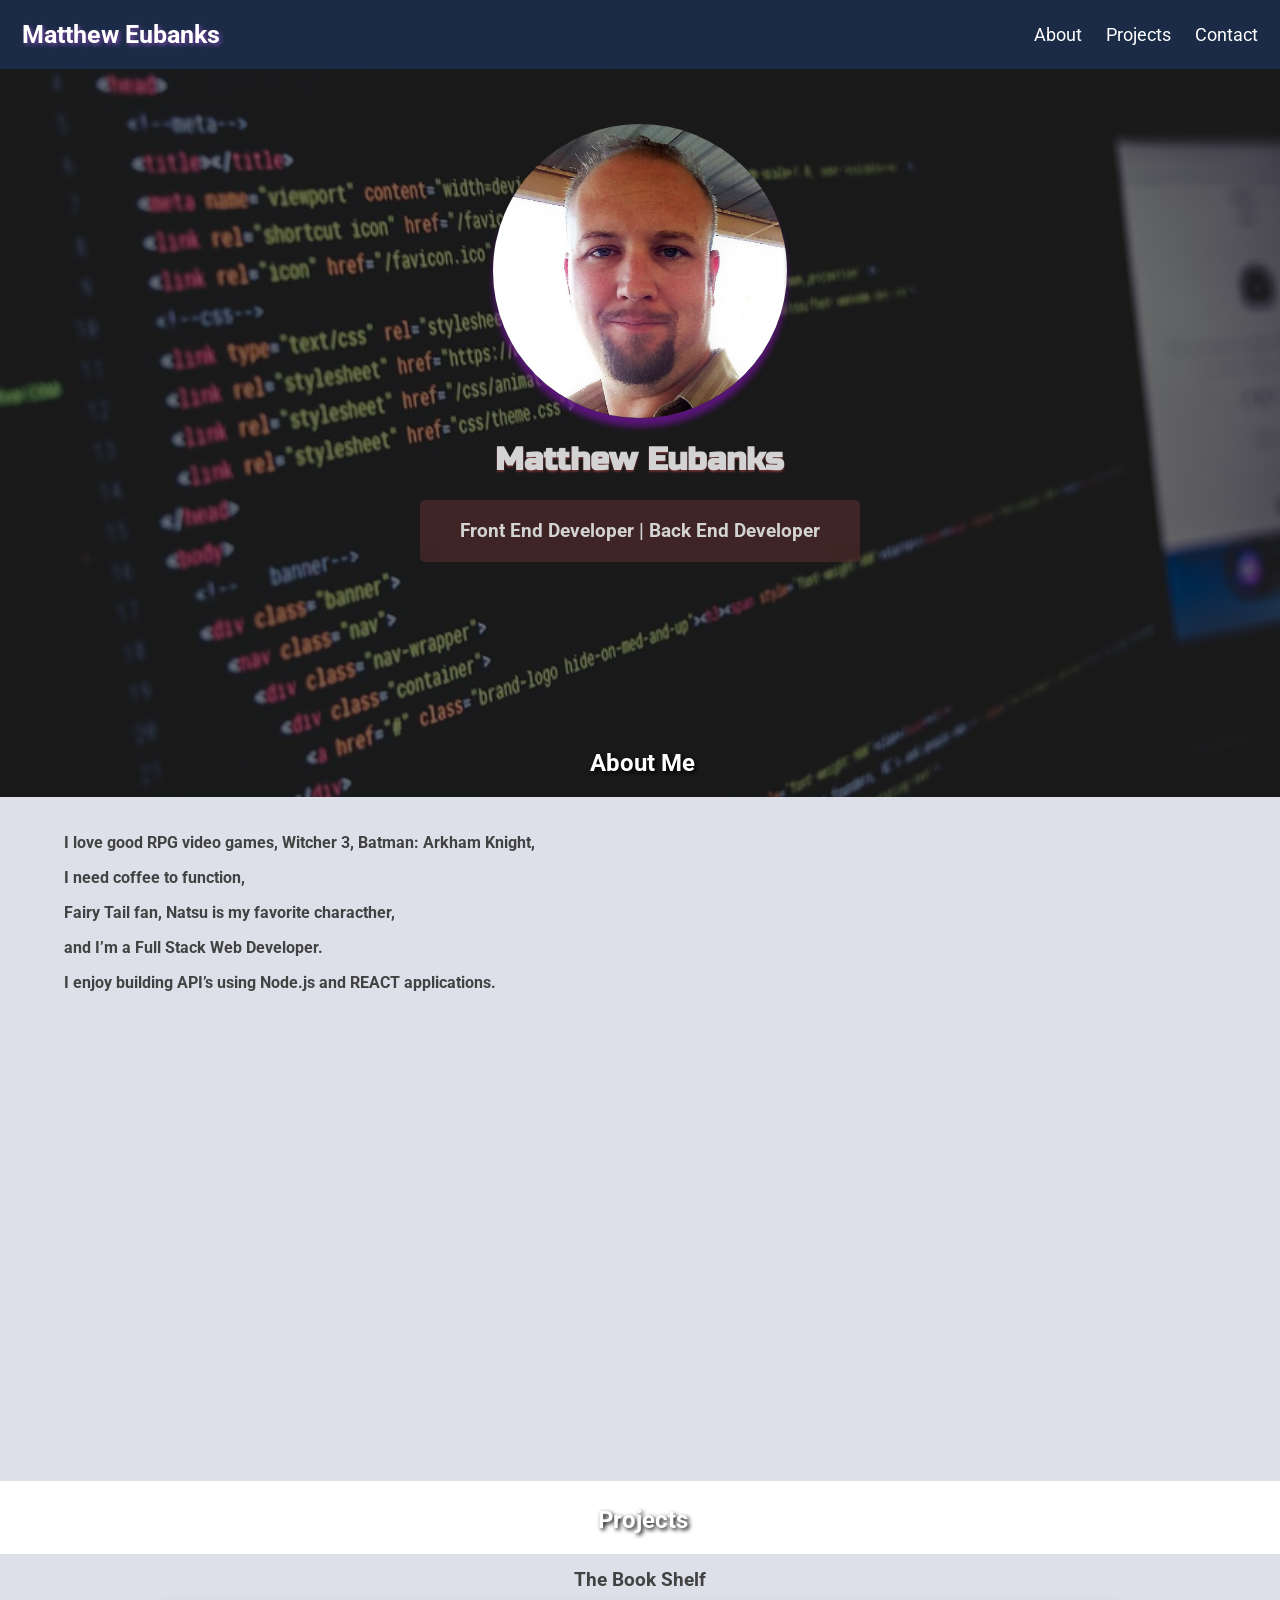
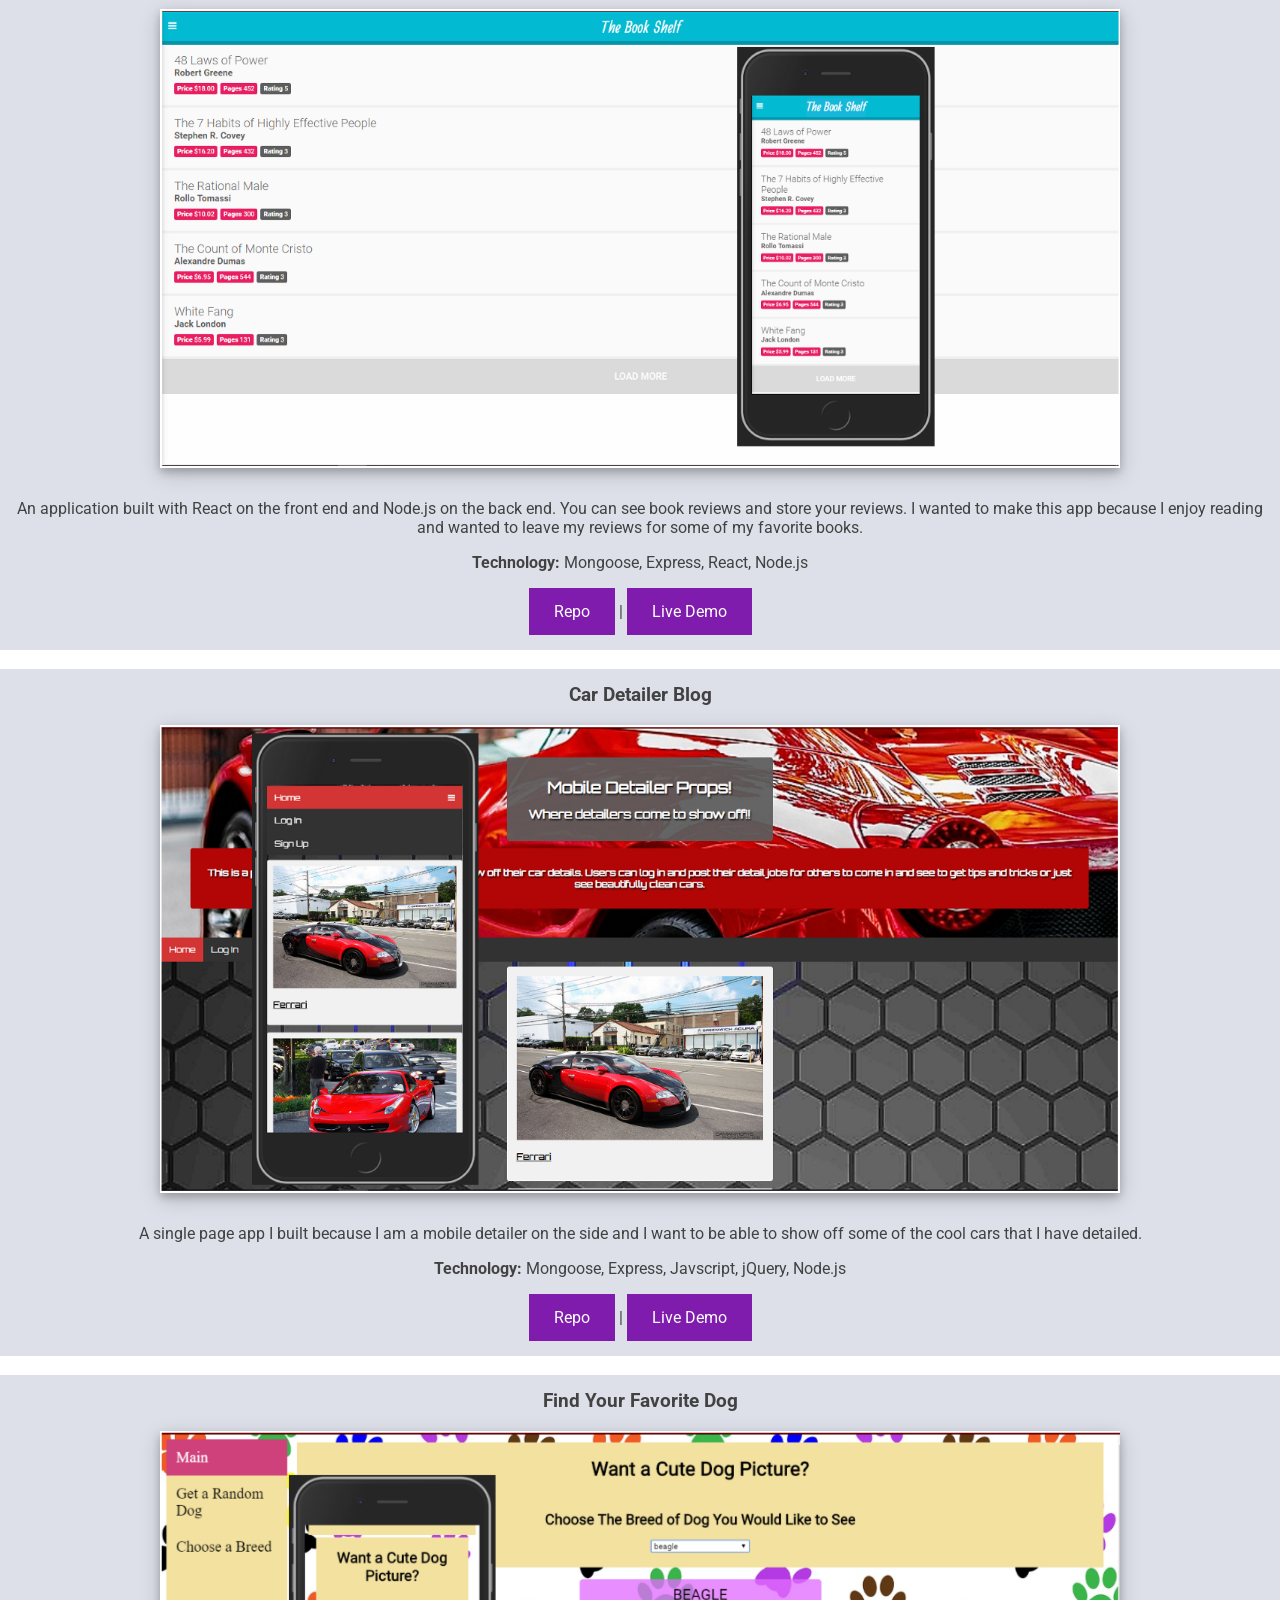
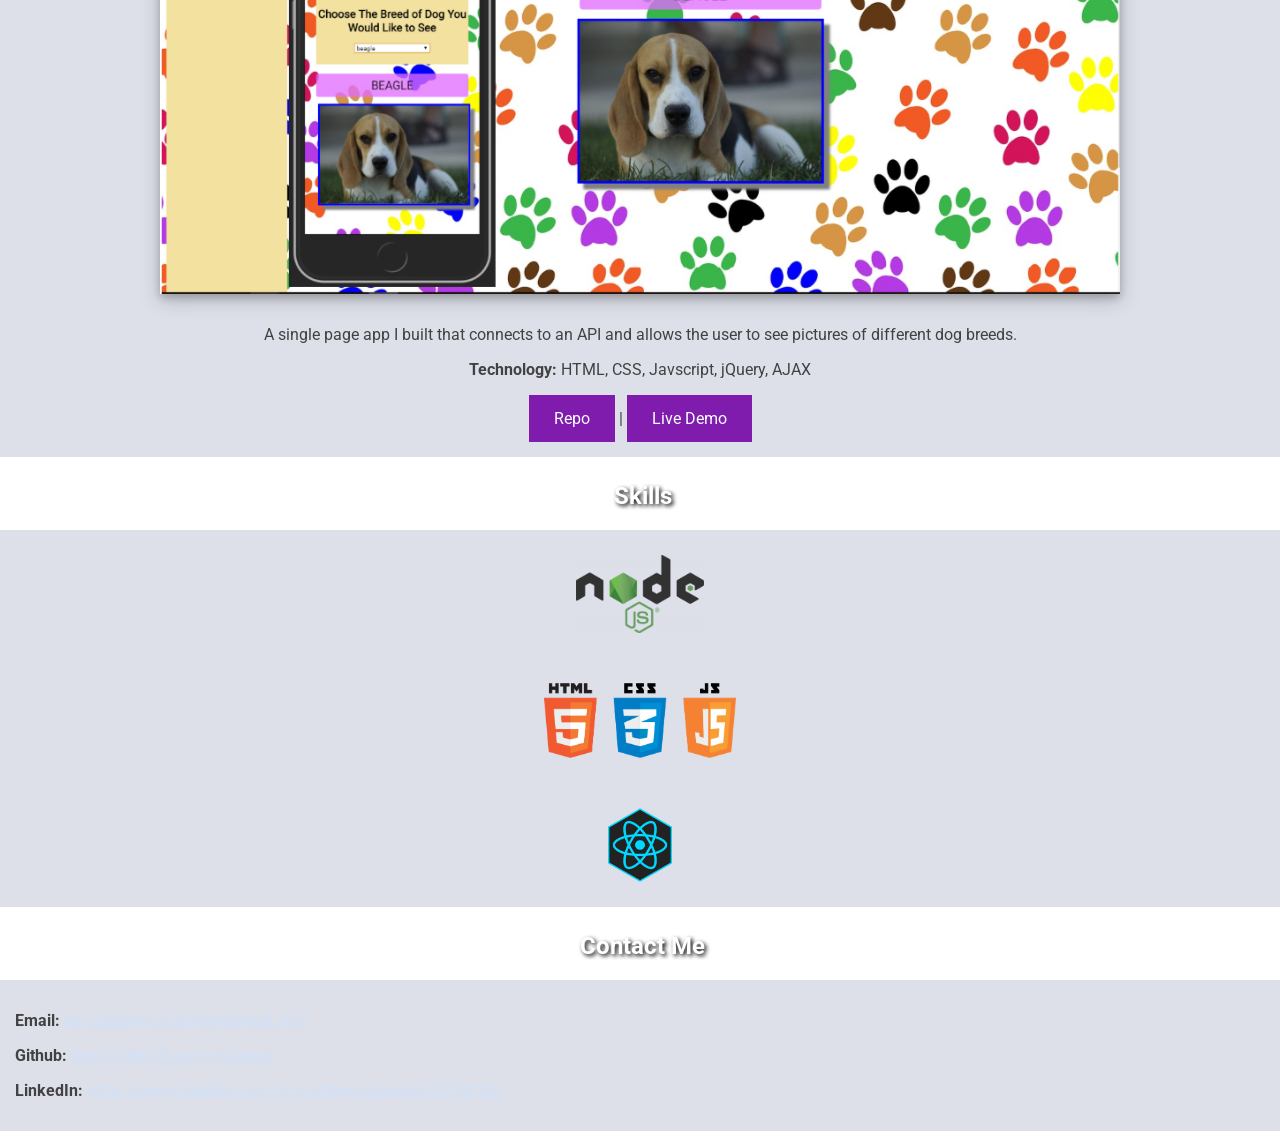
==== index.html @ b96f87c1 "changed one pic" ====
<!DOCTYPE html>
<html lang="en">
  <head>
    <meta charset="UTF-8" />
    <meta name="viewport" content="width=device-width, initial-scale=1.0" />
    <meta http-equiv="X-UA-Compatible" content="ie=edge" />
    <title>Matthew Eubanks PortFolio</title>
    <link href="index.css" rel="stylesheet" type="text/css" />
    <link href="https://fonts.googleapis.com/css?family=Roboto" rel="stylesheet" />
    <link href="https://fonts.googleapis.com/css?family=Russo+One" rel="stylesheet" />
    <link rel="icon" type="image/png" href="./favicon.ico" />
    <script src="https://ajax.googleapis.com/ajax/libs/jquery/3.3.1/jquery.min.js"></script>
  </head>

  <body>
    <nav>
      <div class="header" id="myHeader">
        <a href="#default" class="logo">Matthew Eubanks</a>
        <div class="header-right">
          <a href="#about" class="about">About</a>
          <a href="#projects" class="projects">Projects</a>
          <a href="#contact" class="contact">Contact</a>
        </div>
      </div>
    </nav>
    <main>
      <div class="main" id="default">
        <div class="avatar-image">
          <img class="avatar" src="./images/betterProfile.jpg" alt="Avatar" />
          <h1>Matthew Eubanks</h1>
          <h3>Front End Developer | Back End Developer</h3>
        </div>

        <div class="about" id="about">
          <h2><a name="about">About Me</a></h2>
          <div class="container">
            <div class="about-me">
              <p><strong>I love good RPG video games, Witcher 3, Batman: Arkham Knight,</strong></p>
              <p><strong>I need coffee to function,</strong></p>
              <p><strong>Fairy Tail fan, Natsu is my favorite characther,</strong></p>
              <p><strong>and I’m a Full Stack Web Developer.</strong></p>
              <p><strong> I enjoy building API’s using Node.js and REACT applications. </strong></p>
            </div>
          </div>
        </div>
        <div class="projects" id="projects">
          <h2><a name="projects">Projects</a></h2>
          <div class="container">
            <h3>The Book Shelf</h3>
            <div class="projects-image">
              <img class="image-port" src="./images/projects/Book-Shelf.PNG" />
            </div>
            <div class="projects-text">
              <p>
                An application built with React on the front end and Node.js on the back end. You
                can see book reviews and store your reviews. I wanted to make this app because I
                enjoy reading and wanted to leave my reviews for some of my favorite books.
              </p>
              <p><strong>Technology: </strong>Mongoose, Express, React, Node.js</p>

              <a href="https://github.com/matteprg/react-book-shelf"> Repo </a> |
              <a href="https://matts-book-shelf.herokuapp.com/"> Live Demo </a>
            </div>
          </div>
          <div class="container">
            <h3>Car Detailer Blog</h3>
            <div class="projects-image">
              <img class="image-port" src="./images/projects/mobileDetailerBlog.PNG" />
            </div>
            <div class="projects-text">
              <p>
                A single page app I built because I am a mobile detailer on the side and I want to
                be able to show off some of the cool cars that I have detailed.
              </p>
              <p><strong>Technology: </strong>Mongoose, Express, Javscript, jQuery, Node.js</p>

              <a href="https://github.com/matteprg/Mobile-Detailing-Blog"> Repo </a> |
              <a href="https://mobile-detailer-props-blog.herokuapp.com/"> Live Demo </a>
            </div>
          </div>
          <div class="container">
            <h3>Find Your Favorite Dog</h3>
            <div class="projects-image">
              <img class="image-port" src="./images/projects/Dog-API.PNG" />
            </div>
            <div class="projects-text">
              <p>
                A single page app I built that connects to an API and allows the user to see
                pictures of different dog breeds.
              </p>
              <p><strong>Technology: </strong>HTML, CSS, Javscript, jQuery, AJAX</p>

              <a href="https://github.com/MatthewEubanks/Thinkful-Capstone1"> Repo </a> |
              <a href="https://FindYourFavoriteDog--matteubanks.repl.co"> Live Demo </a>
            </div>
          </div>
        </div>
        <div class="skills" id="skills">
          <h2>Skills</h2>
          <div class="container">
            <img class="icons-node" src="./images/icons/svg-js-6.jpg" />
            <img class="icons" src="./images/icons/tab-vector-html5-6.jpg" />
            <img class="icons-react" src="./images/icons/react-icon-29.jpg.png" />
          </div>
        </div>

        <div class="contact" id="skills">
          <h2><a name="contact">Contact Me</a></h2>
          <div class="container">
            <div class="projects-text">
              <p>
                <strong>Email: </strong>
                <a href="spc.eubanks.matthew@gmail.com">spc.eubanks.matthew@gmail.com</a>
              </p>
              <p>
                <strong>Github: </strong>
                <a href="https://github.com/matteprg">https://github.com/matteprg</a>
              </p>
              <p>
                <strong>LinkedIn: </strong>
                <a href="https://www.linkedin.com/in/matthew-eubanks-5791472b/"
                  >https://www.linkedin.com/in/matthew-eubanks-5791472b/</a
                >
              </p>
            </div>
          </div>
        </div>
      </div>
    </main>
    <script src="index.js"></script>
  </body>
</html>
---- index.css ----
html {
  scroll-behavior: smooth;
}
body {
  width: 100%;
  height: 100%;
  margin: 0;
  background: linear-gradient(rgba(0, 0, 0, 0.5), rgba(0, 0, 0, 0.5)),
    url('./images/background/1209641.png');
  /* background-color: rgb(92, 25, 25); */
  font-family: 'Roboto', sans-serif;
  background-repeat: no-repeat;
  background-position: center center;
  background-attachment: fixed;
  -webkit-background-size: cover;
  -moz-background-size: cover;
  -o-background-size: cover;
  /* Full height */
  background-size: cover;
}
h1 {
  display: block;
  margin-left: auto;
  margin-right: auto;
  width: 23%;
  text-shadow: 0 2px 2px #6e2e2ee7;
  text-align: center;
  color: rgb(211, 211, 211);
  font-family: 'Russo One', sans-serif;
}

/* Style the header with a grey background and some padding */
.header {
  width: 100%;
  overflow: hidden;
  background-color: #1b2b46;
  padding: 10px 10px;
  top: 0;
}

/* Style the header links */
.header a {
  float: left;
  color: white;
  text-align: center;
  padding: 12px;
  text-decoration: none;
  font-size: 18px;
  line-height: 25px;
  border-radius: 4px;
}
.sticky {
  position: fixed;
  top: 0;
  width: 100%;
}

/* Add some top padding to the page content to prevent sudden quick movement (as the header gets a new position at the top of the page (position:fixed and top:0) */
.sticky + .content {
  padding-top: 102px;
}

.header a.logo {
  font-size: 25px;
  font-weight: bold;
  text-shadow: 2px 2px 4px #7347a3;
}

/* Change the background color on mouse-over */
.header a:hover {
  background-color: #ac6267;
  color: white;
}

/* Style the active/current link*/
.header a.active {
  background-color: 7347a3;
  color: white;
}

/* Float the link section to the right */
.header-right {
  float: right;
  margin-right: 20px;
}
/* BODY */
main {
  margin-top: 30px;
}

.avatar-image {
  margin-top: 30px;
  padding-top: 25px;
  height: 600px;
}

.avatar-image h3 {
  border-radius: 5px;
  background-color: #6e323271;
  padding: 20px;
  padding-bottom: 20px;
  max-width: 400px;
  margin: auto;
  margin-bottom: auto;
  padding-bottom: 20px;
  margin-bottom: 15px;
  text-align: center;
  color: rgb(211, 211, 211);
}
.avatar {
  border-radius: 50%;
  display: block;
  margin-left: auto;
  margin-right: auto;
  width: 23%;
  box-shadow: 0 9px 6px rgba(105, 20, 145, 0.795);
}
.image-port {
  display: block;
  margin-left: auto;
  margin-right: auto;
  width: 75%;
  box-shadow: 0 4px 8px 0 rgba(0, 0, 0, 0.2), 0 6px 20px 0 rgba(0, 0, 0, 0.19);
}
.icons {
  display: block;
  margin-left: auto;
  margin-right: auto;
  width: 15%;
  padding: 25px 0;
}
.icons-node {
  display: block;
  margin-left: auto;
  margin-right: auto;
  width: 10%;
  padding: 25px 0;
}
.icons-react {
  display: block;
  margin-left: auto;
  margin-right: auto;
  width: 5%;
  padding: 25px 0;
}
.container {
  background-color: #dde0e9;
  box-sizing: border-box;
  margin-bottom: 15px;
  max-width: 100%;
  margin: 0 auto;
  color: rgb(66, 66, 66);
}
.projects a:link,
a:visited {
  background-color: #7f1cad;
  color: white;
  padding: 14px 25px;
  text-align: center;
  text-decoration: none;
  display: inline-block;
}
.projects a:hover,
a:active {
  background-color: rgb(0, 110, 255);
}
.contact a:link {
  color: rgb(208, 226, 250);
}
.contact a:visited {
  color: green;
}
.contact a:hover {
  color: rgb(23, 128, 247);
}
.contact a:active {
  color: blue;
}
h2 {
  padding-left: 5px;
  padding-top: 5px;
  text-align: center;
  color: white;
  text-shadow: 2px 2px 4px #000000;
}
.about-me {
  padding-top: 20px;
  padding-left: 5%;
  padding-bottom: 5%;
  height: 600px;
}
.projects {
  text-align: center;
}
.container h3 {
  padding-top: 15px;
  text-align: center;
}
.projects-text {
  padding: 15px;
  margin-bottom: 15px;
}
.github-icon {
  padding-bottom: 10px;
}
@media screen and (max-width: 500px) {
  .header a {
    float: none;
    display: block;
    text-align: left;
  }
  .header-right {
    float: none;
  }
}
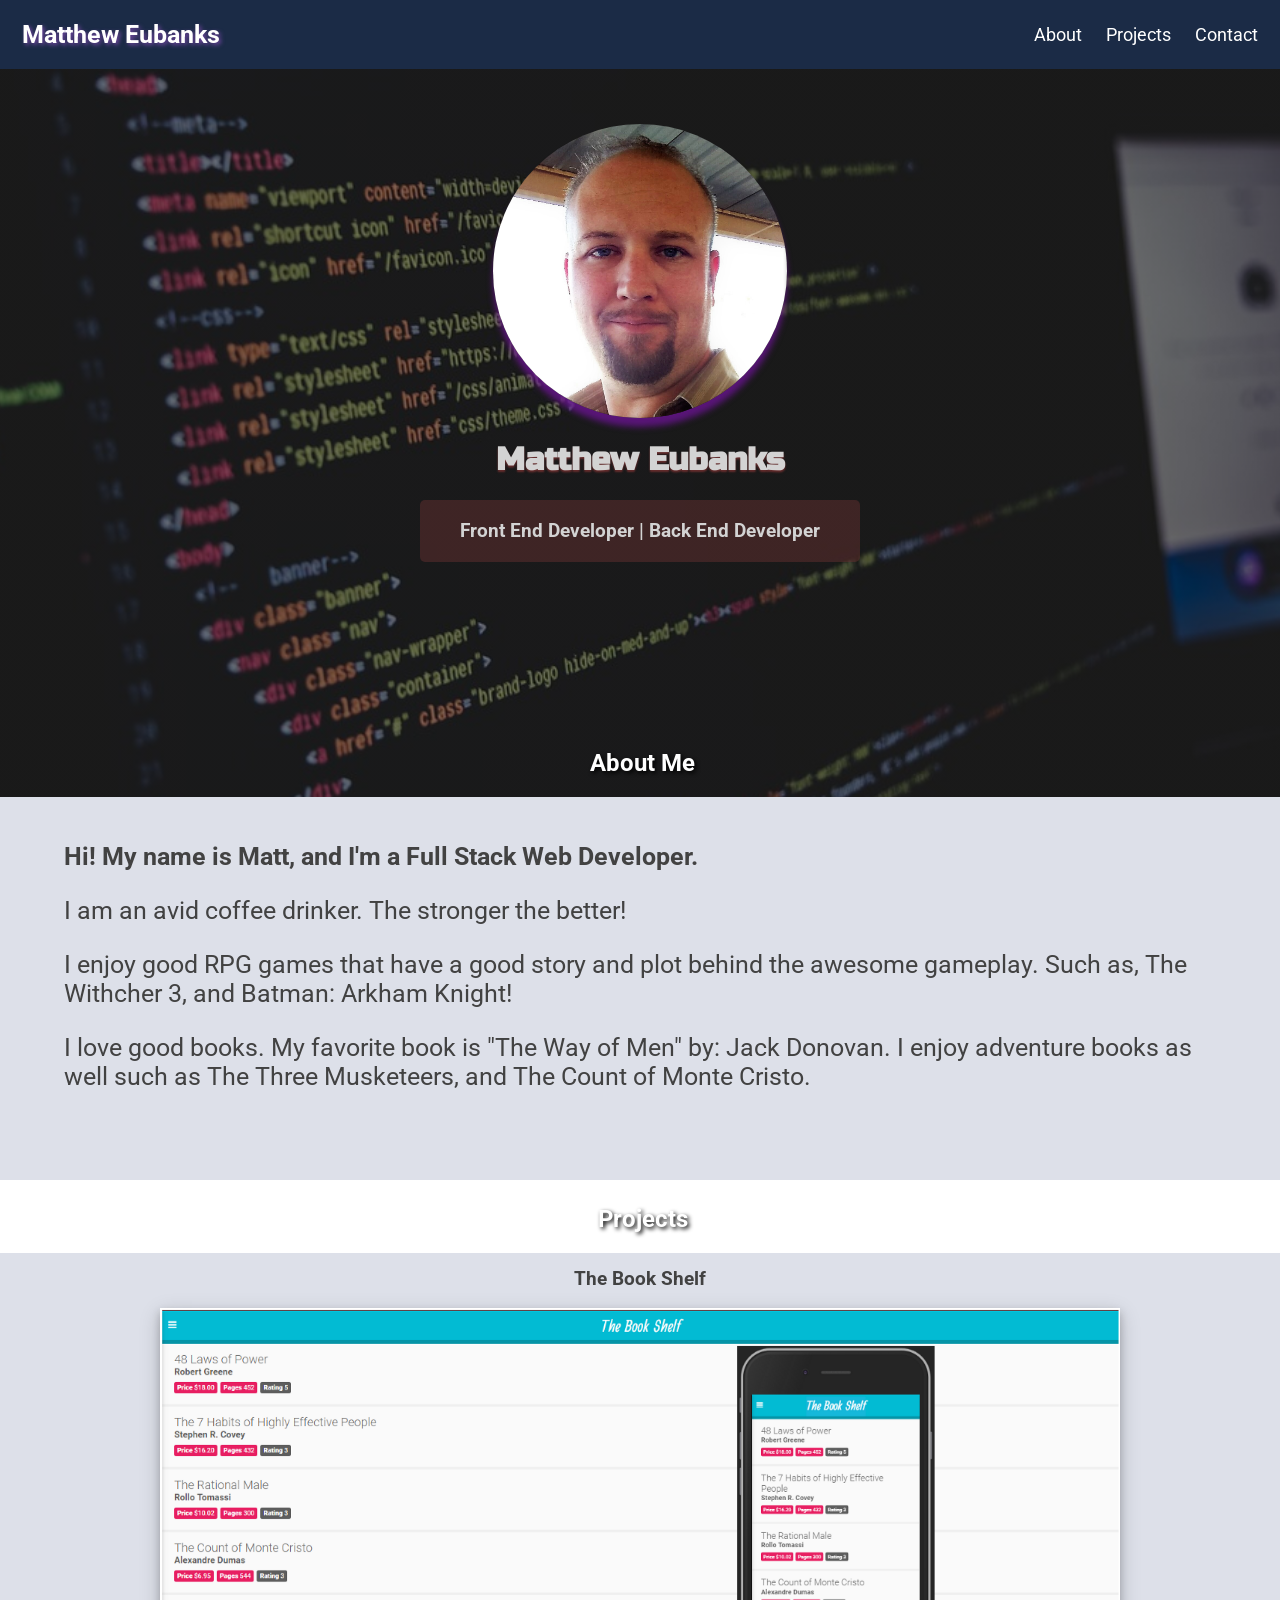
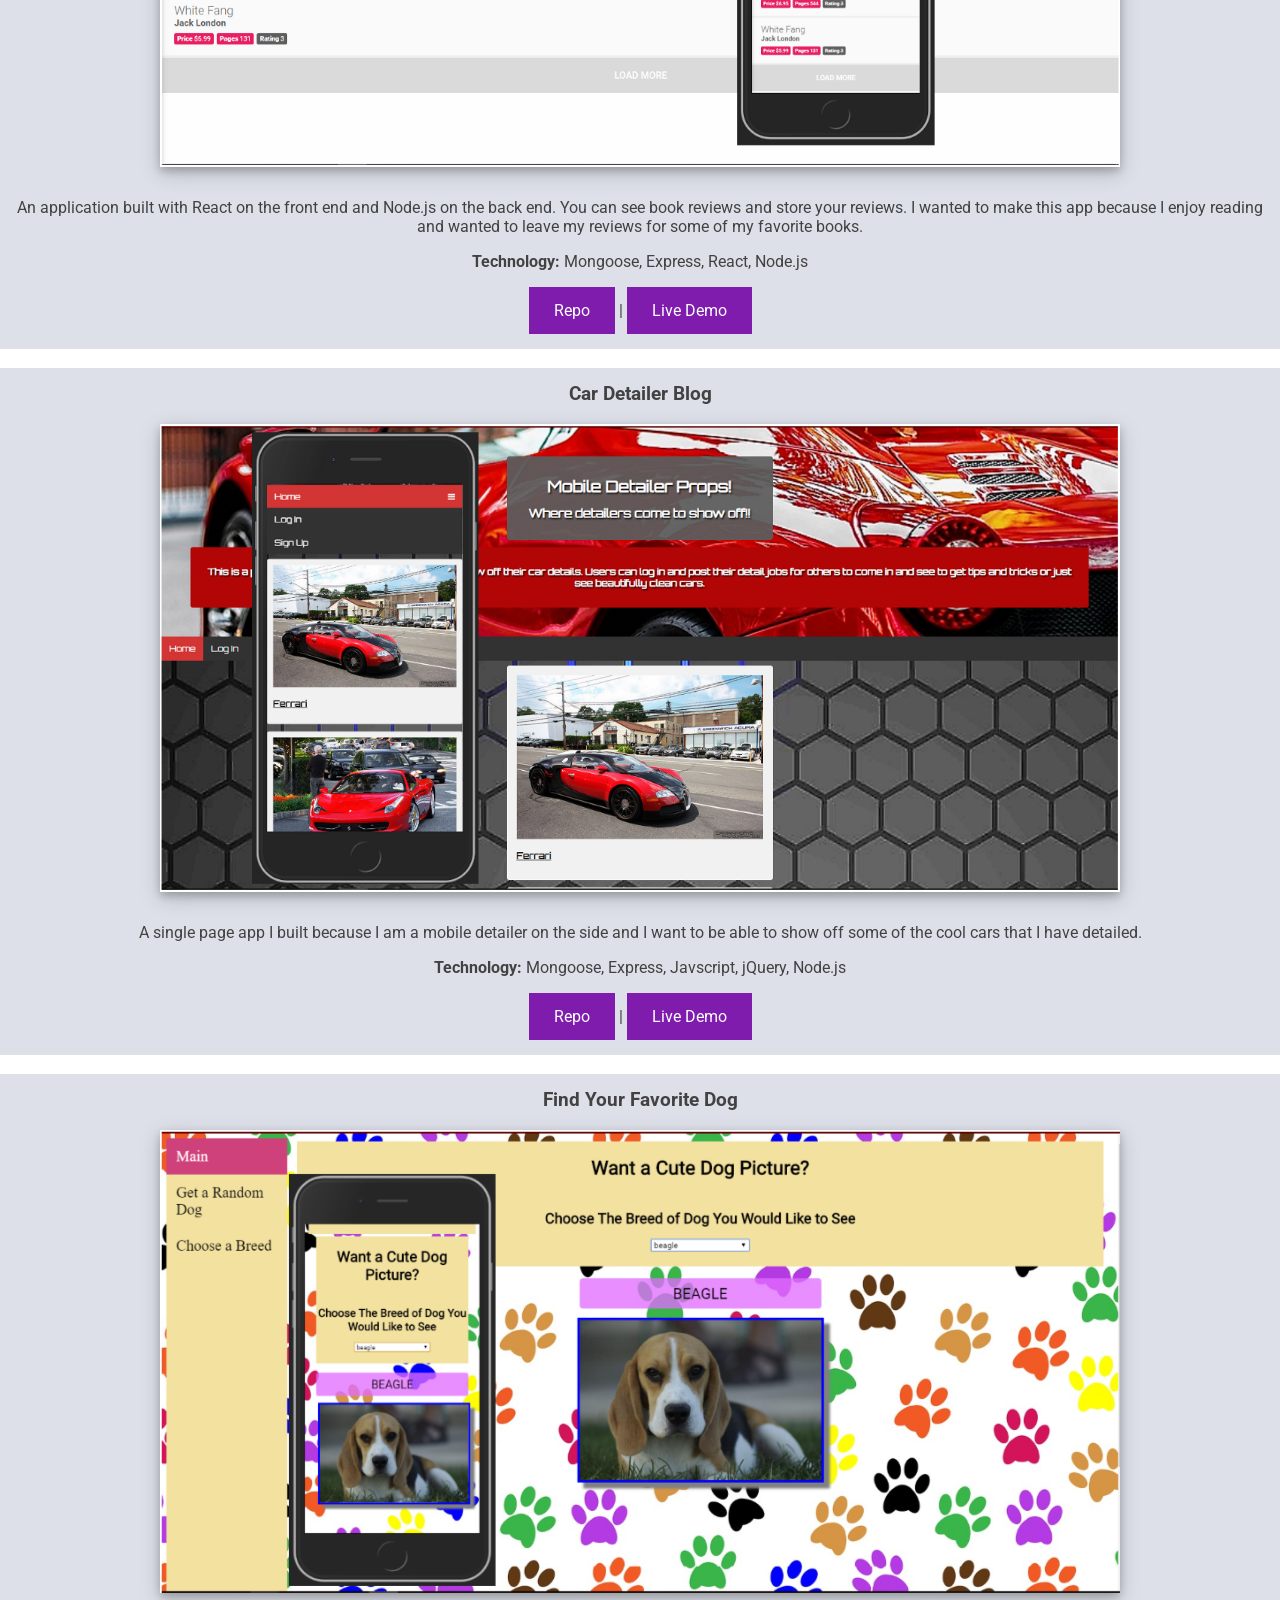
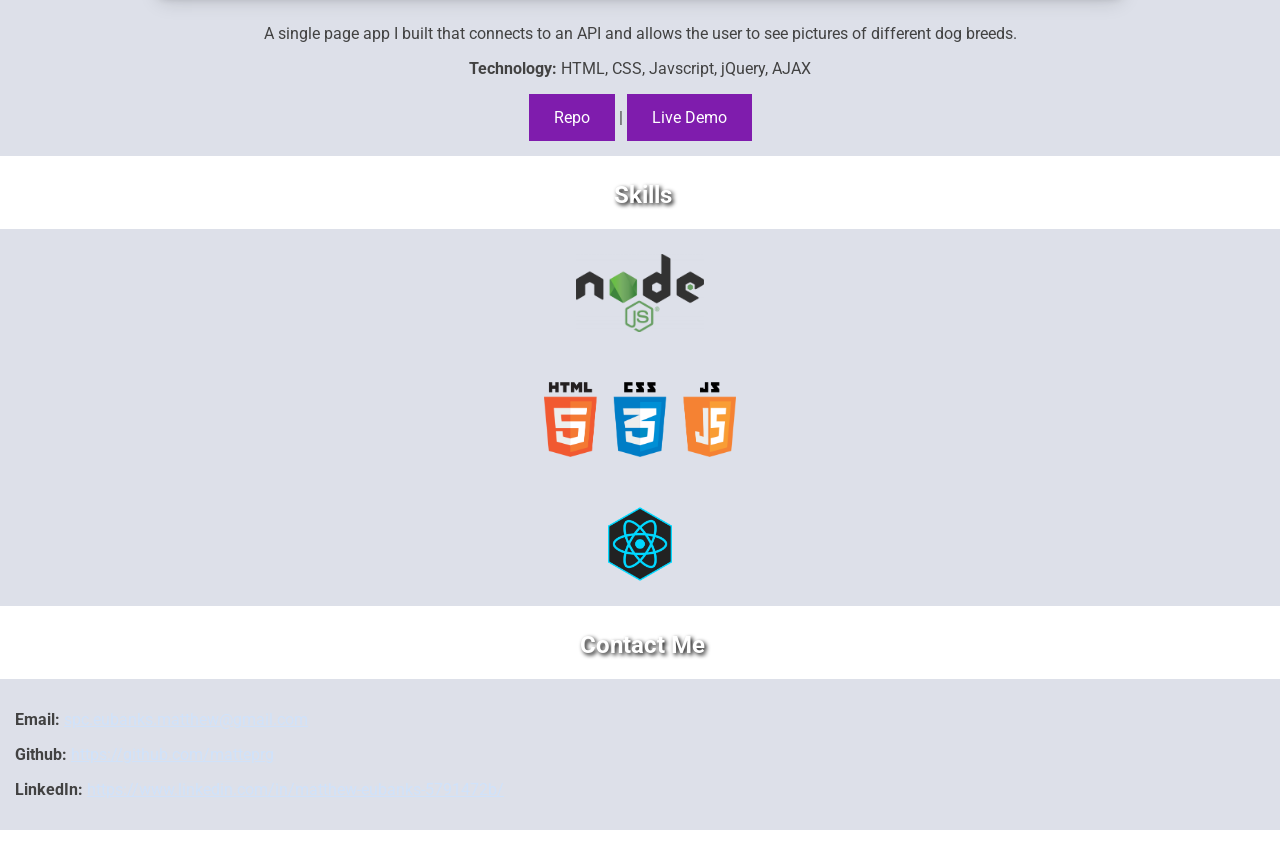
==== commit f767166a: "change font size in about" ====
--- a/index.html
+++ b/index.html
@@ -10,6 +10,10 @@
     <link href="https://fonts.googleapis.com/css?family=Russo+One" rel="stylesheet" />
     <link rel="icon" type="image/png" href="./favicon.ico" />
     <script src="https://ajax.googleapis.com/ajax/libs/jquery/3.3.1/jquery.min.js"></script>
+    <link
+      rel="stylesheet"
+      href="https://cdnjs.cloudflare.com/ajax/libs/font-awesome/4.7.0/css/font-awesome.min.css"
+    />
   </head>
 
   <body>
@@ -35,11 +39,16 @@
           <h2><a name="about">About Me</a></h2>
           <div class="container">
             <div class="about-me">
-              <p><strong>I love good RPG video games, Witcher 3, Batman: Arkham Knight,</strong></p>
-              <p><strong>I need coffee to function,</strong></p>
-              <p><strong>Fairy Tail fan, Natsu is my favorite characther,</strong></p>
-              <p><strong>and I’m a Full Stack Web Developer.</strong></p>
-              <p><strong> I enjoy building API’s using Node.js and REACT applications. </strong></p>
+              <p><strong>Hi! My name is Matt, and I'm a Full Stack Web Developer.</strong></p>
+              <p>I am an avid coffee drinker. The stronger the better!</p>
+              <p>
+                I enjoy good RPG games that have a good story and plot behind the awesome gameplay.
+                Such as, The Withcher 3, and Batman: Arkham Knight!
+              </p>
+              <p>
+                I love good books. My favorite book is "The Way of Men" by: Jack Donovan. I enjoy
+                adventure books as well such as The Three Musketeers, and The Count of Monte Cristo.
+              </p>
             </div>
           </div>
         </div>
--- a/index.css
+++ b/index.css
@@ -22,7 +22,6 @@
   display: block;
   margin-left: auto;
   margin-right: auto;
-  width: 23%;
   text-shadow: 0 2px 2px #6e2e2ee7;
   text-align: center;
   color: rgb(211, 211, 211);
@@ -48,6 +47,9 @@
   font-size: 18px;
   line-height: 25px;
   border-radius: 4px;
+}
+.header .hamburger {
+  display: none;
 }
 .sticky {
   position: fixed;
@@ -186,8 +188,9 @@
 .about-me {
   padding-top: 20px;
   padding-left: 5%;
+  padding-right: 5%;
   padding-bottom: 5%;
-  height: 600px;
+  font-size: 25px;
 }
 .projects {
   text-align: center;
@@ -204,6 +207,11 @@
   padding-bottom: 10px;
 }
 @media screen and (max-width: 500px) {
+  .header.responsive a {
+    float: none;
+    display: block;
+    text-align: left;
+  }
   .header a {
     float: none;
     display: block;
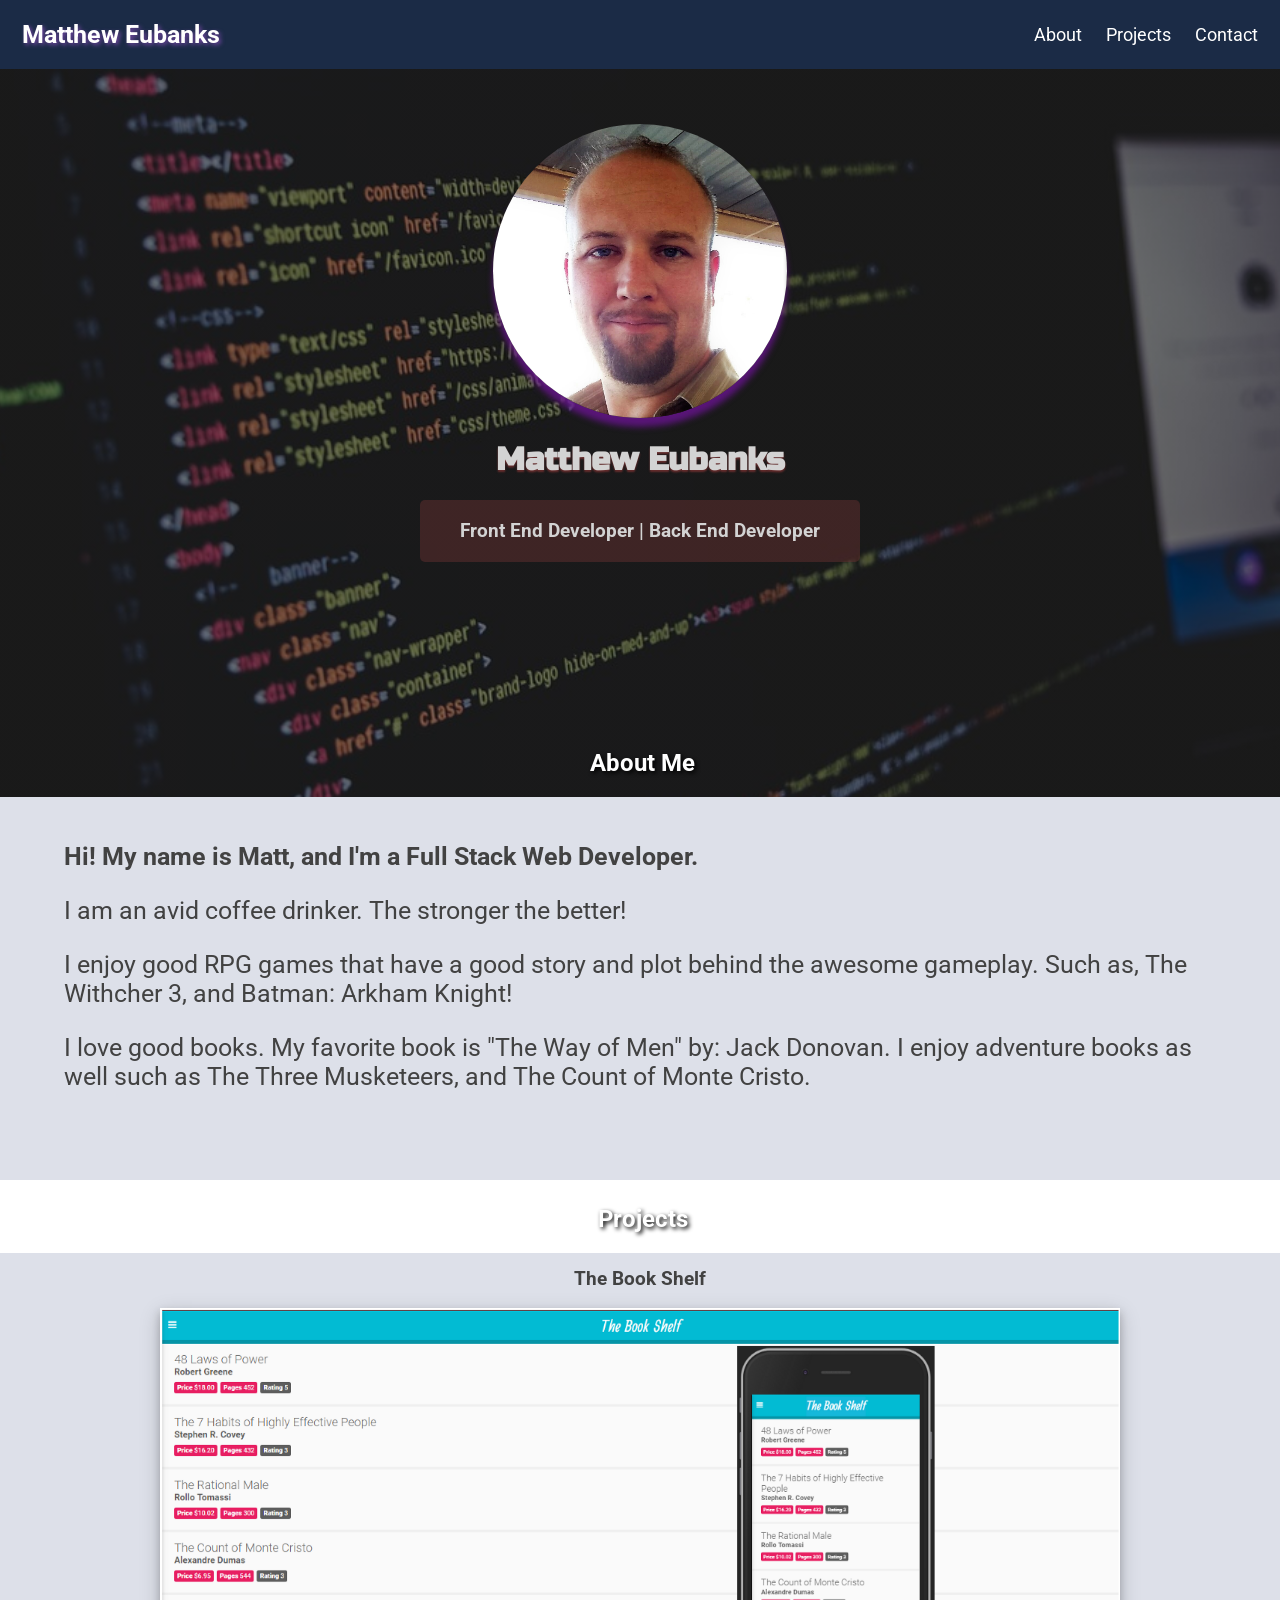
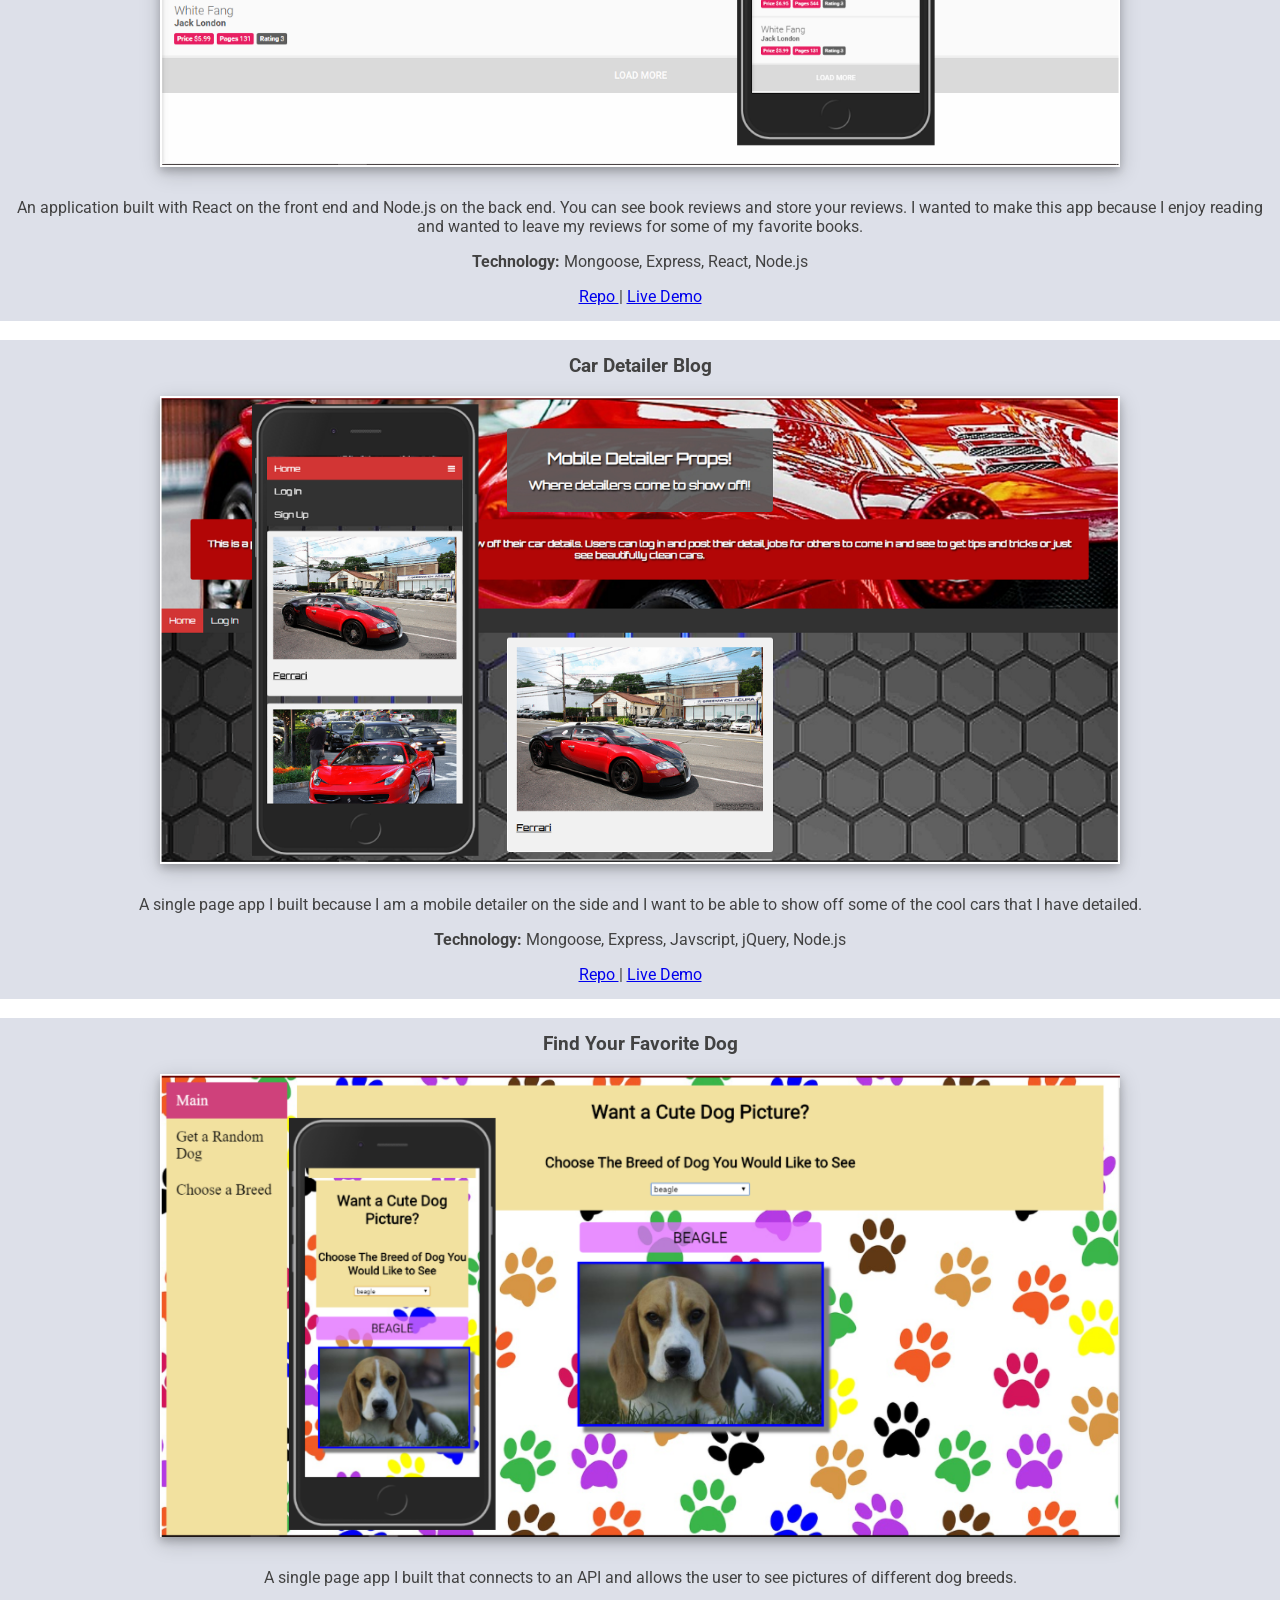
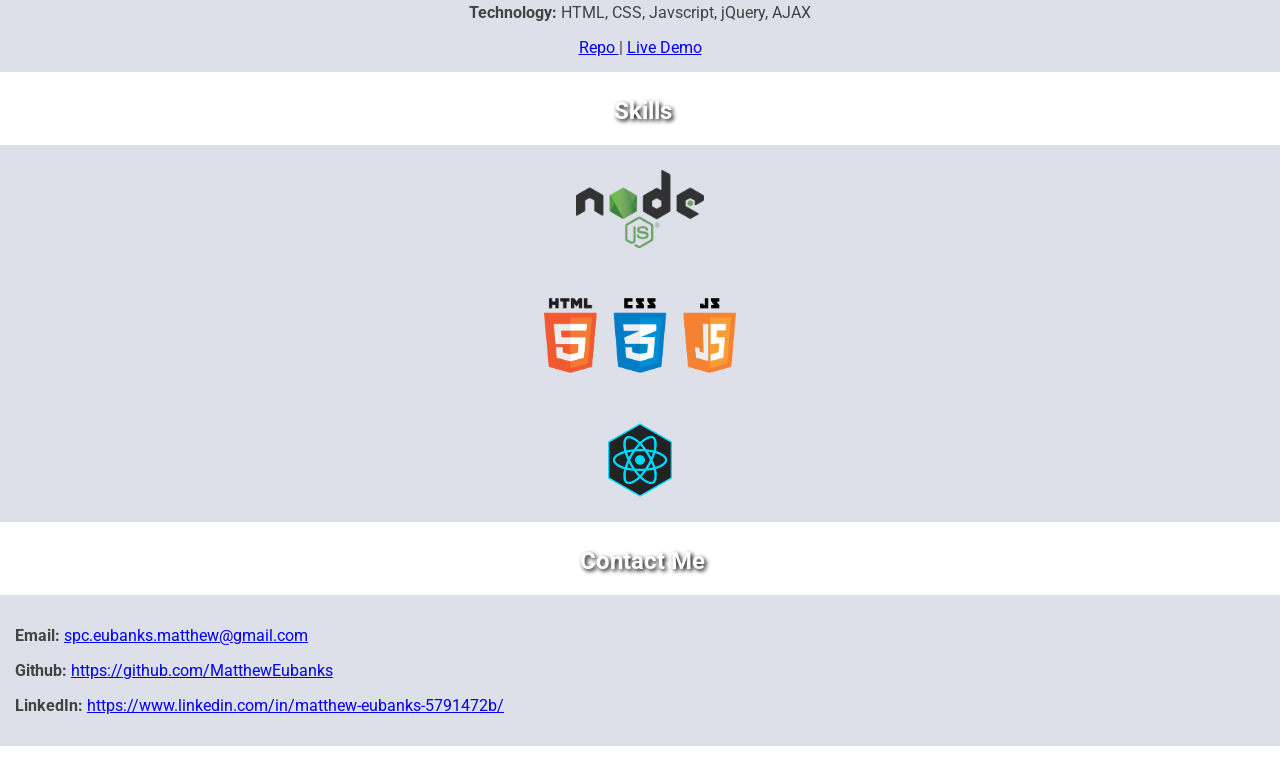
==== commit ccf5cfa1: "updated github account name" ====
--- a/index.html
+++ b/index.html
@@ -67,7 +67,7 @@
               </p>
               <p><strong>Technology: </strong>Mongoose, Express, React, Node.js</p>
 
-              <a href="https://github.com/matteprg/react-book-shelf"> Repo </a> |
+              <a href="https://github.com/MatthewEubanks/react-book-shelf"> Repo </a> |
               <a href="https://matts-book-shelf.herokuapp.com/"> Live Demo </a>
             </div>
           </div>
@@ -83,7 +83,7 @@
               </p>
               <p><strong>Technology: </strong>Mongoose, Express, Javscript, jQuery, Node.js</p>
 
-              <a href="https://github.com/matteprg/Mobile-Detailing-Blog"> Repo </a> |
+              <a href="https://github.com/MatthewEubanks/Mobile-Detailing-Blog"> Repo </a> |
               <a href="https://mobile-detailer-props-blog.herokuapp.com/"> Live Demo </a>
             </div>
           </div>
@@ -123,7 +123,7 @@
               </p>
               <p>
                 <strong>Github: </strong>
-                <a href="https://github.com/matteprg">https://github.com/matteprg</a>
+                <a href="https://github.com/MatthewEubanks">https://github.com/MatthewEubanks</a>
               </p>
               <p>
                 <strong>LinkedIn: </strong>
--- a/index.css
+++ b/index.css
@@ -153,31 +153,6 @@
   margin: 0 auto;
   color: rgb(66, 66, 66);
 }
-.projects a:link,
-a:visited {
-  background-color: #7f1cad;
-  color: white;
-  padding: 14px 25px;
-  text-align: center;
-  text-decoration: none;
-  display: inline-block;
-}
-.projects a:hover,
-a:active {
-  background-color: rgb(0, 110, 255);
-}
-.contact a:link {
-  color: rgb(208, 226, 250);
-}
-.contact a:visited {
-  color: green;
-}
-.contact a:hover {
-  color: rgb(23, 128, 247);
-}
-.contact a:active {
-  color: blue;
-}
 h2 {
   padding-left: 5px;
   padding-top: 5px;
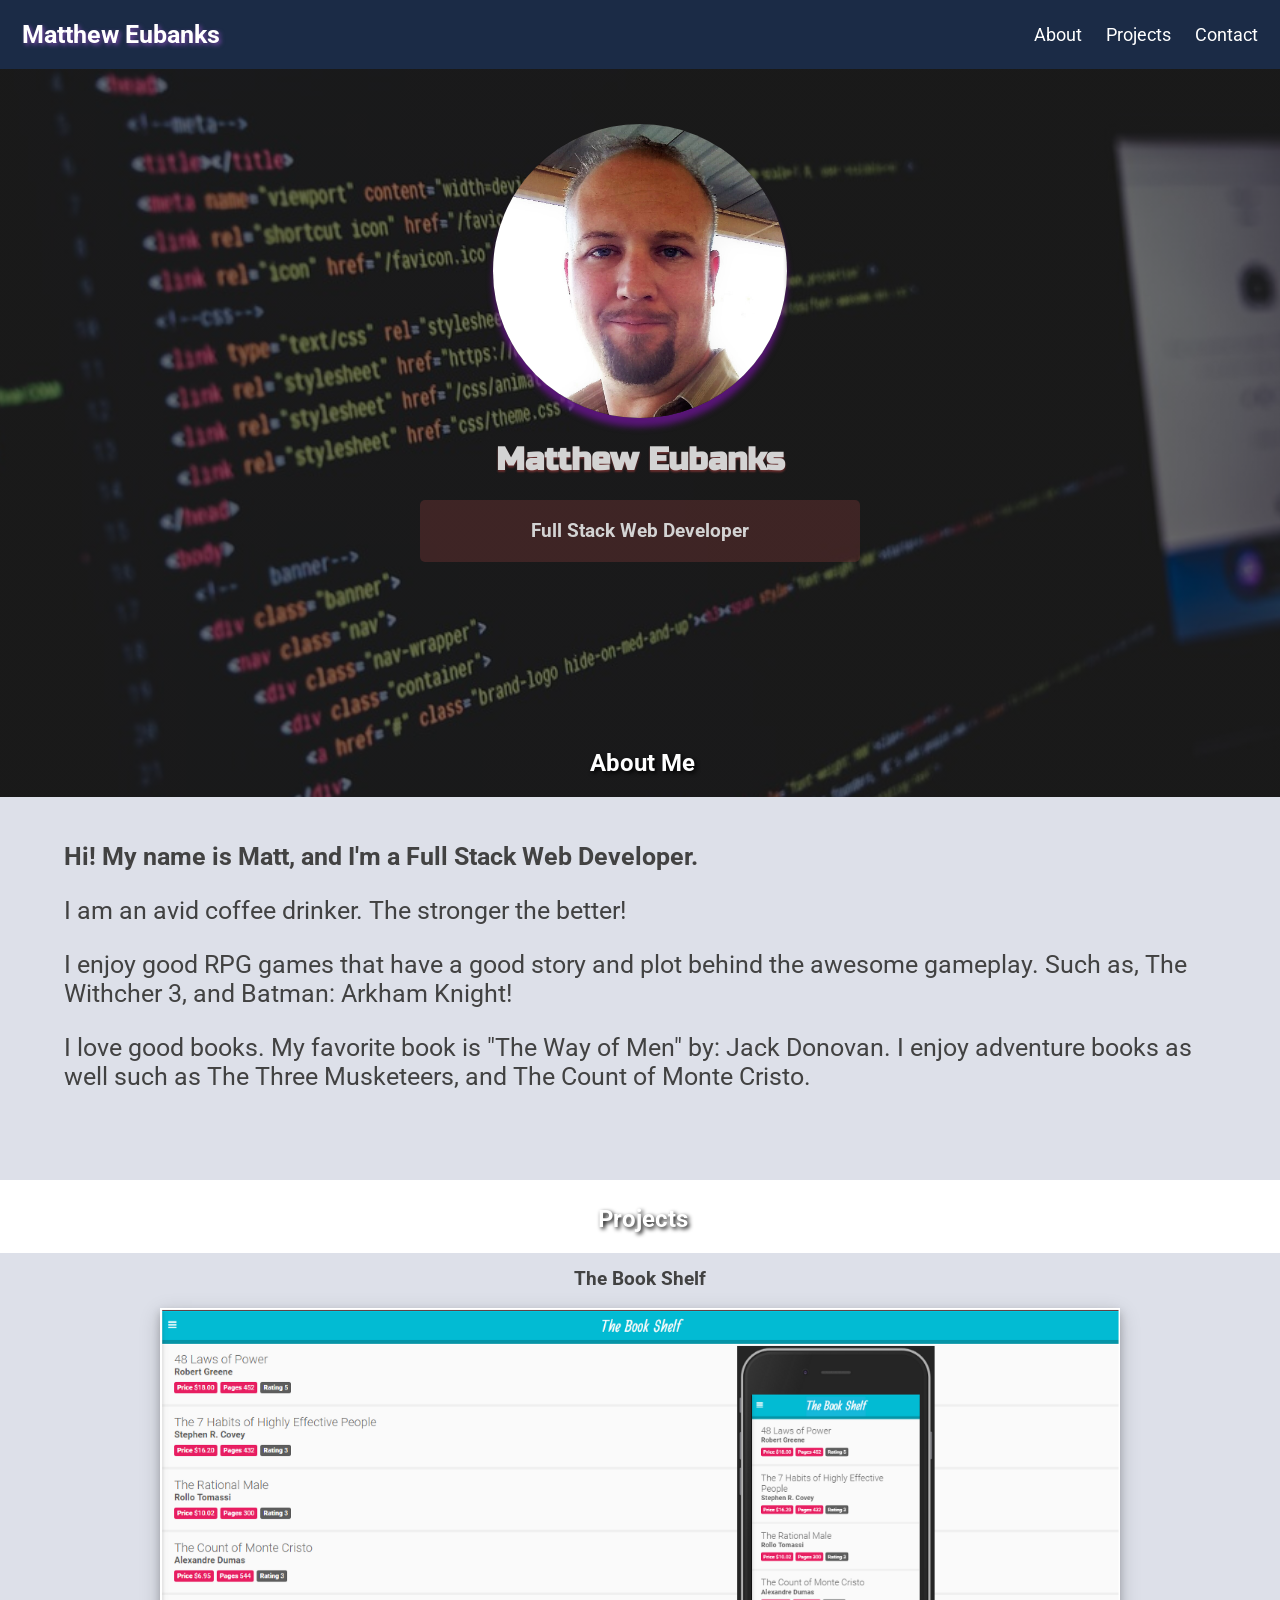
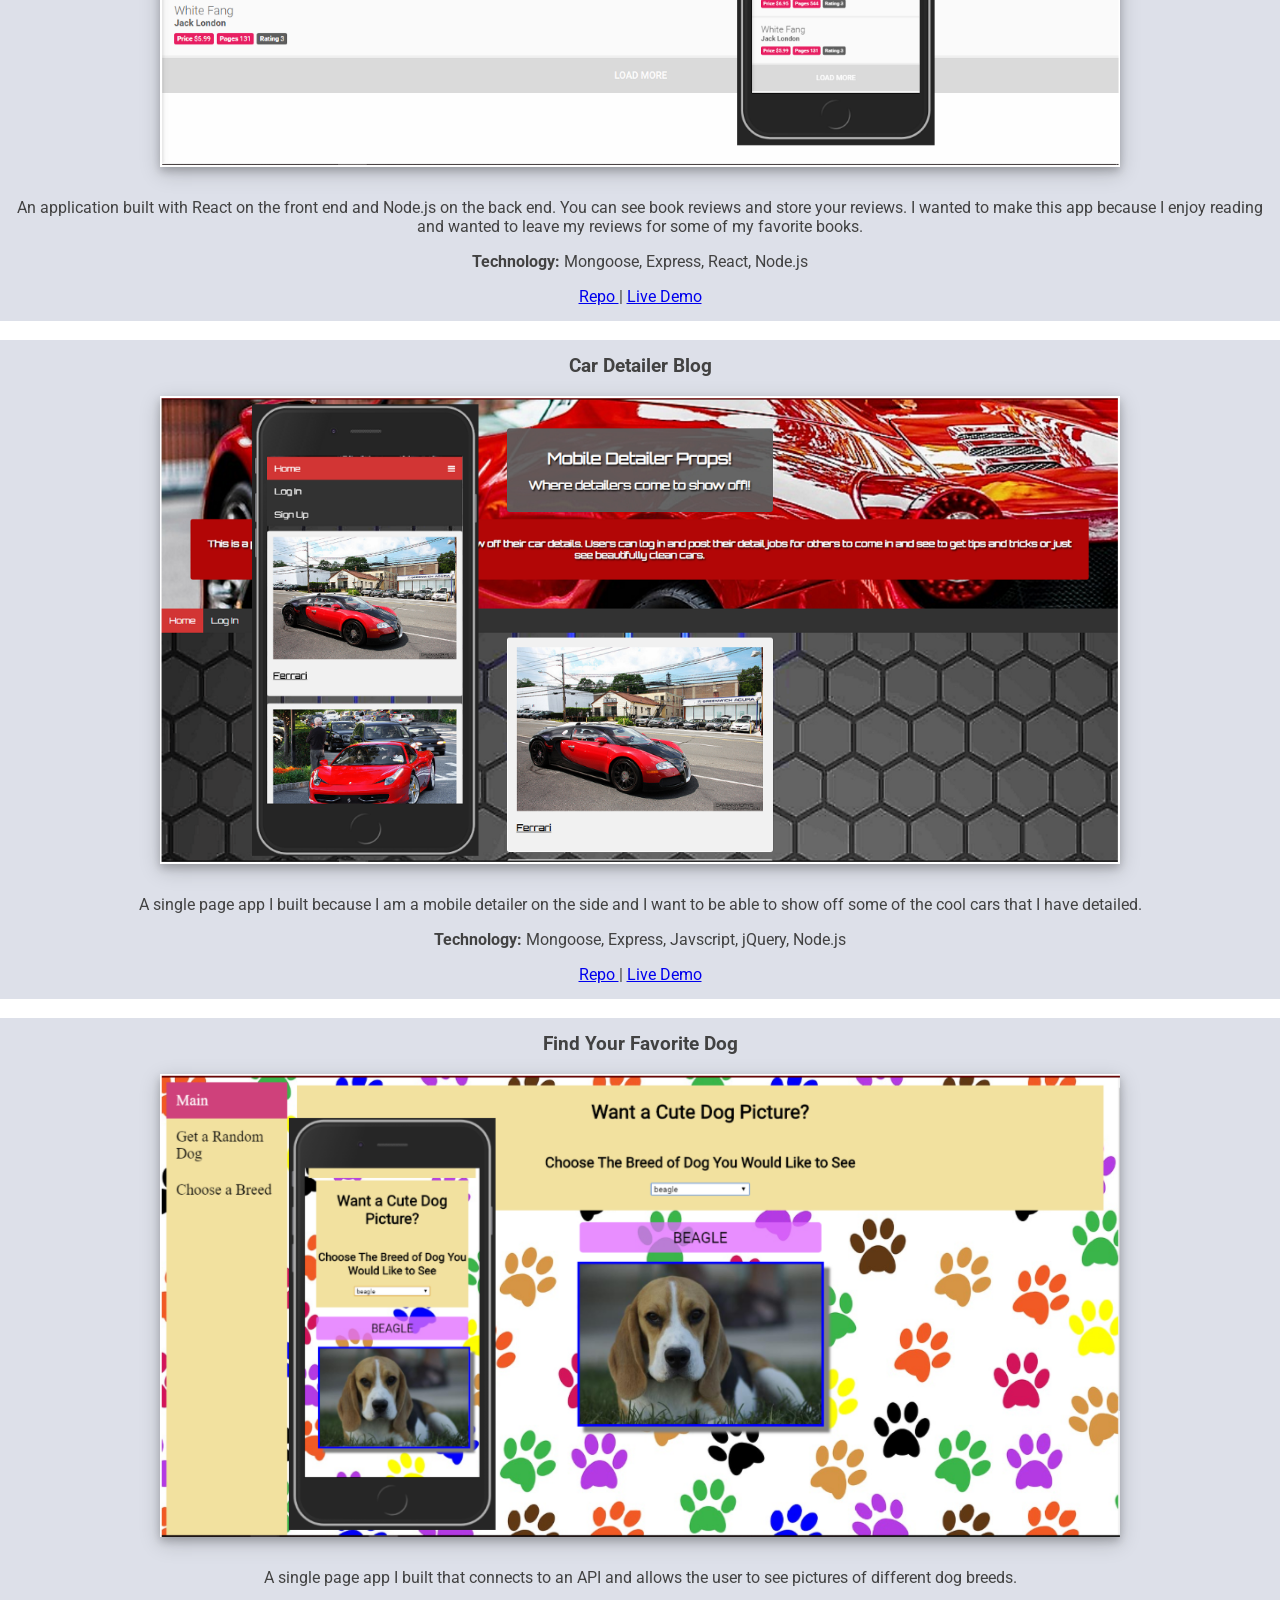
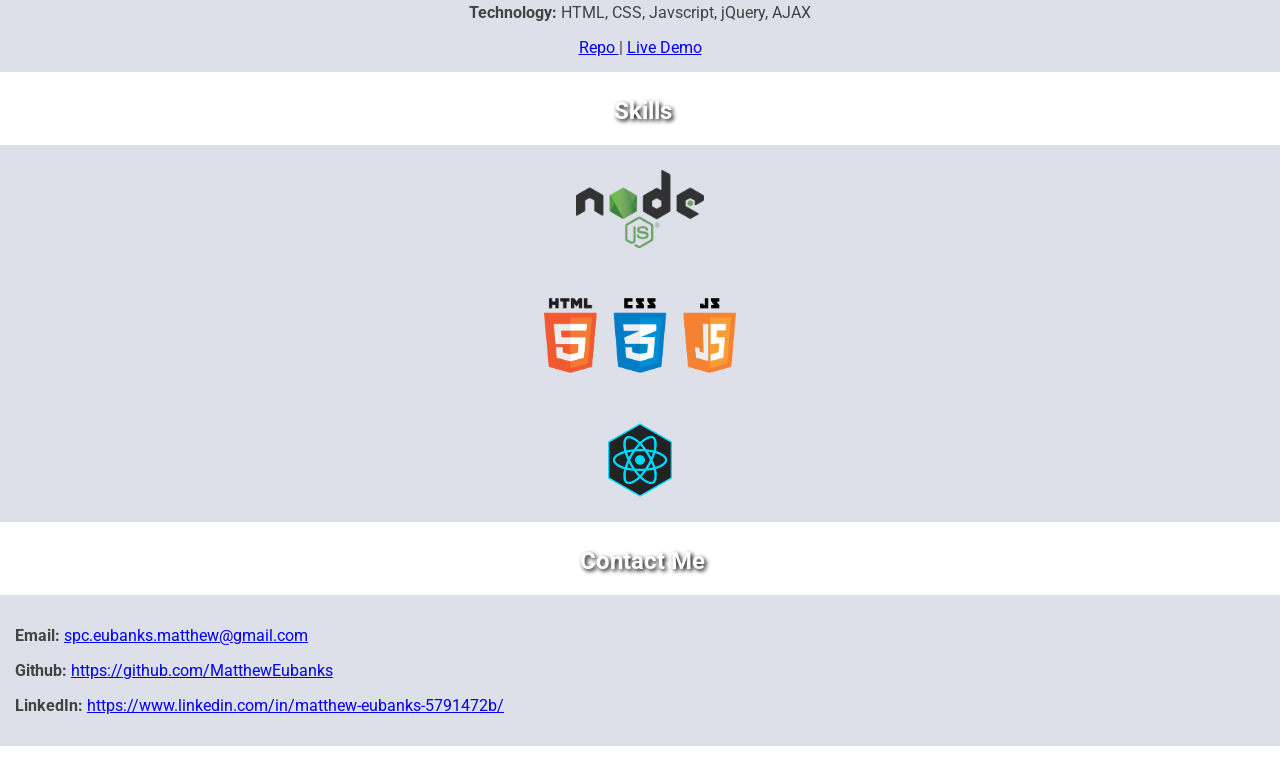
==== commit 7d395856: "Change title to full stack" ====
--- a/index.html
+++ b/index.html
@@ -32,7 +32,7 @@
         <div class="avatar-image">
           <img class="avatar" src="./images/betterProfile.jpg" alt="Avatar" />
           <h1>Matthew Eubanks</h1>
-          <h3>Front End Developer | Back End Developer</h3>
+          <h3>Full Stack Web Developer</h3>
         </div>
 
         <div class="about" id="about">
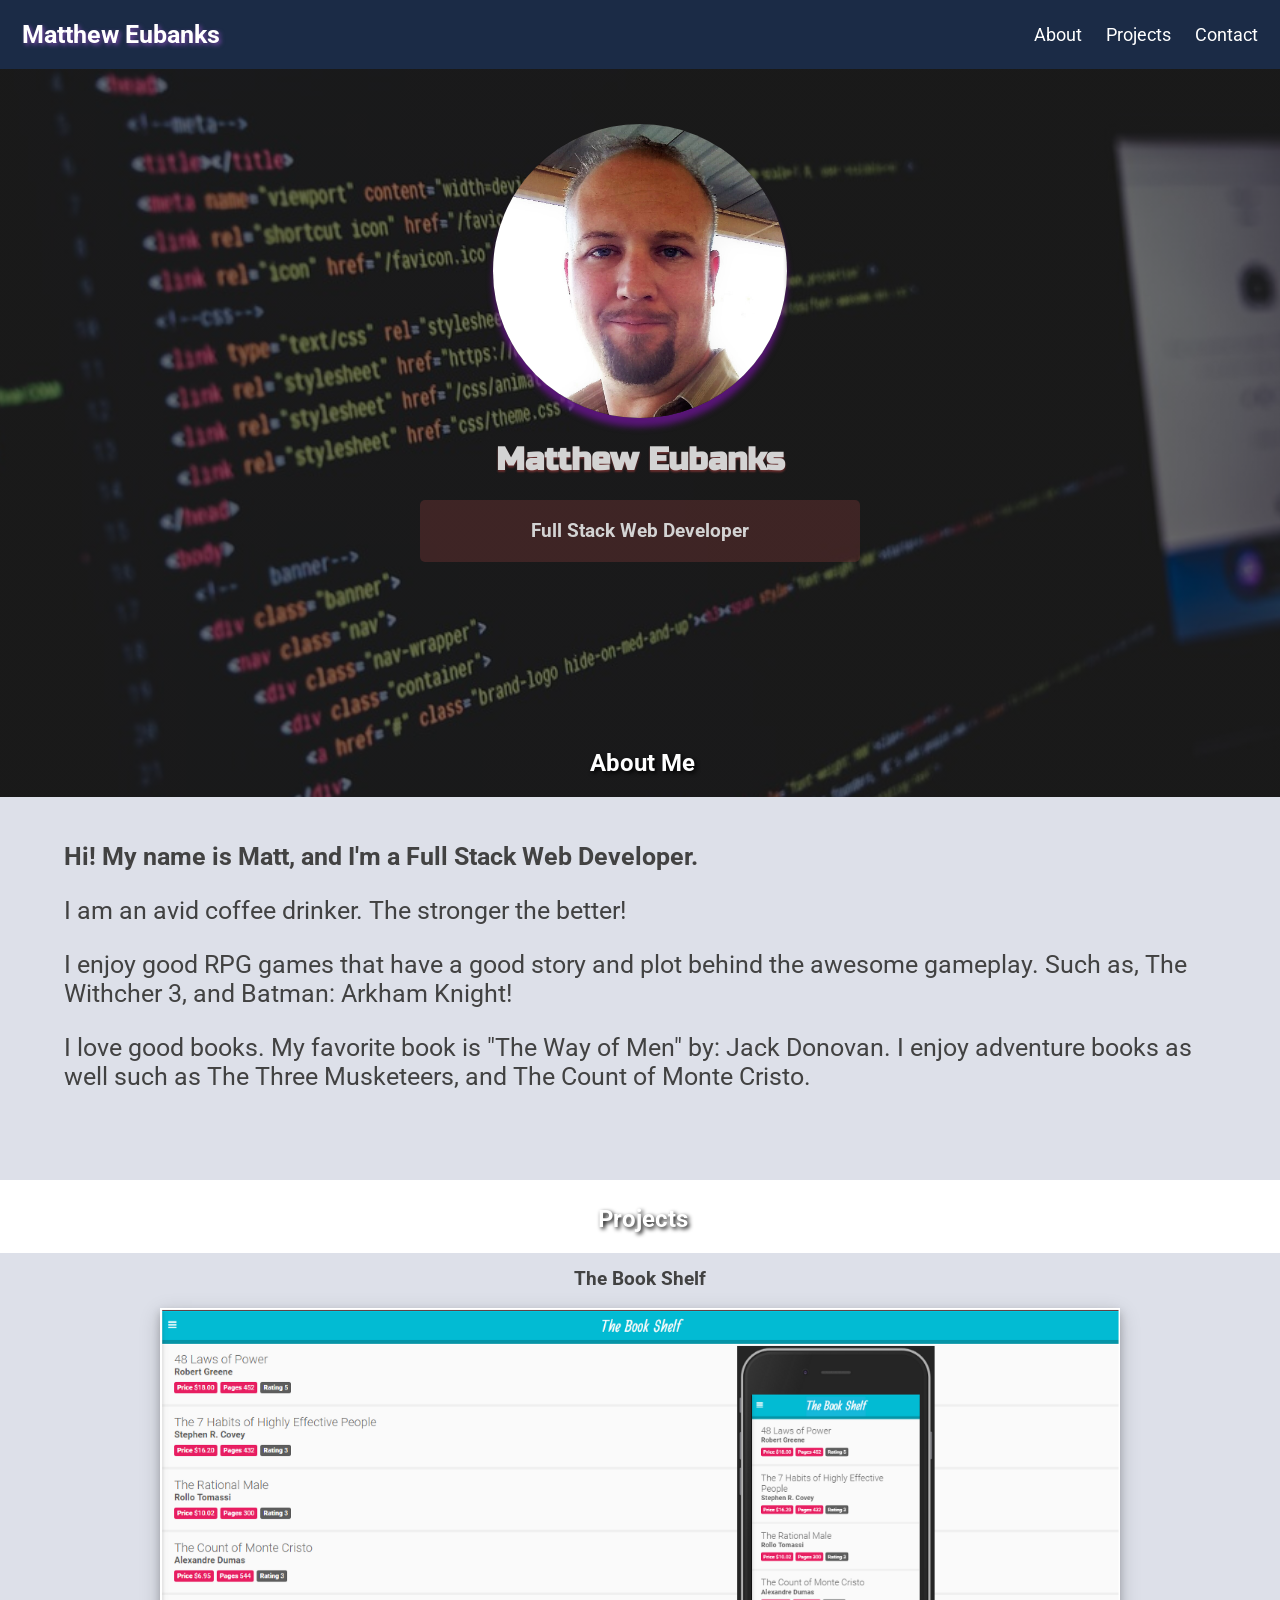
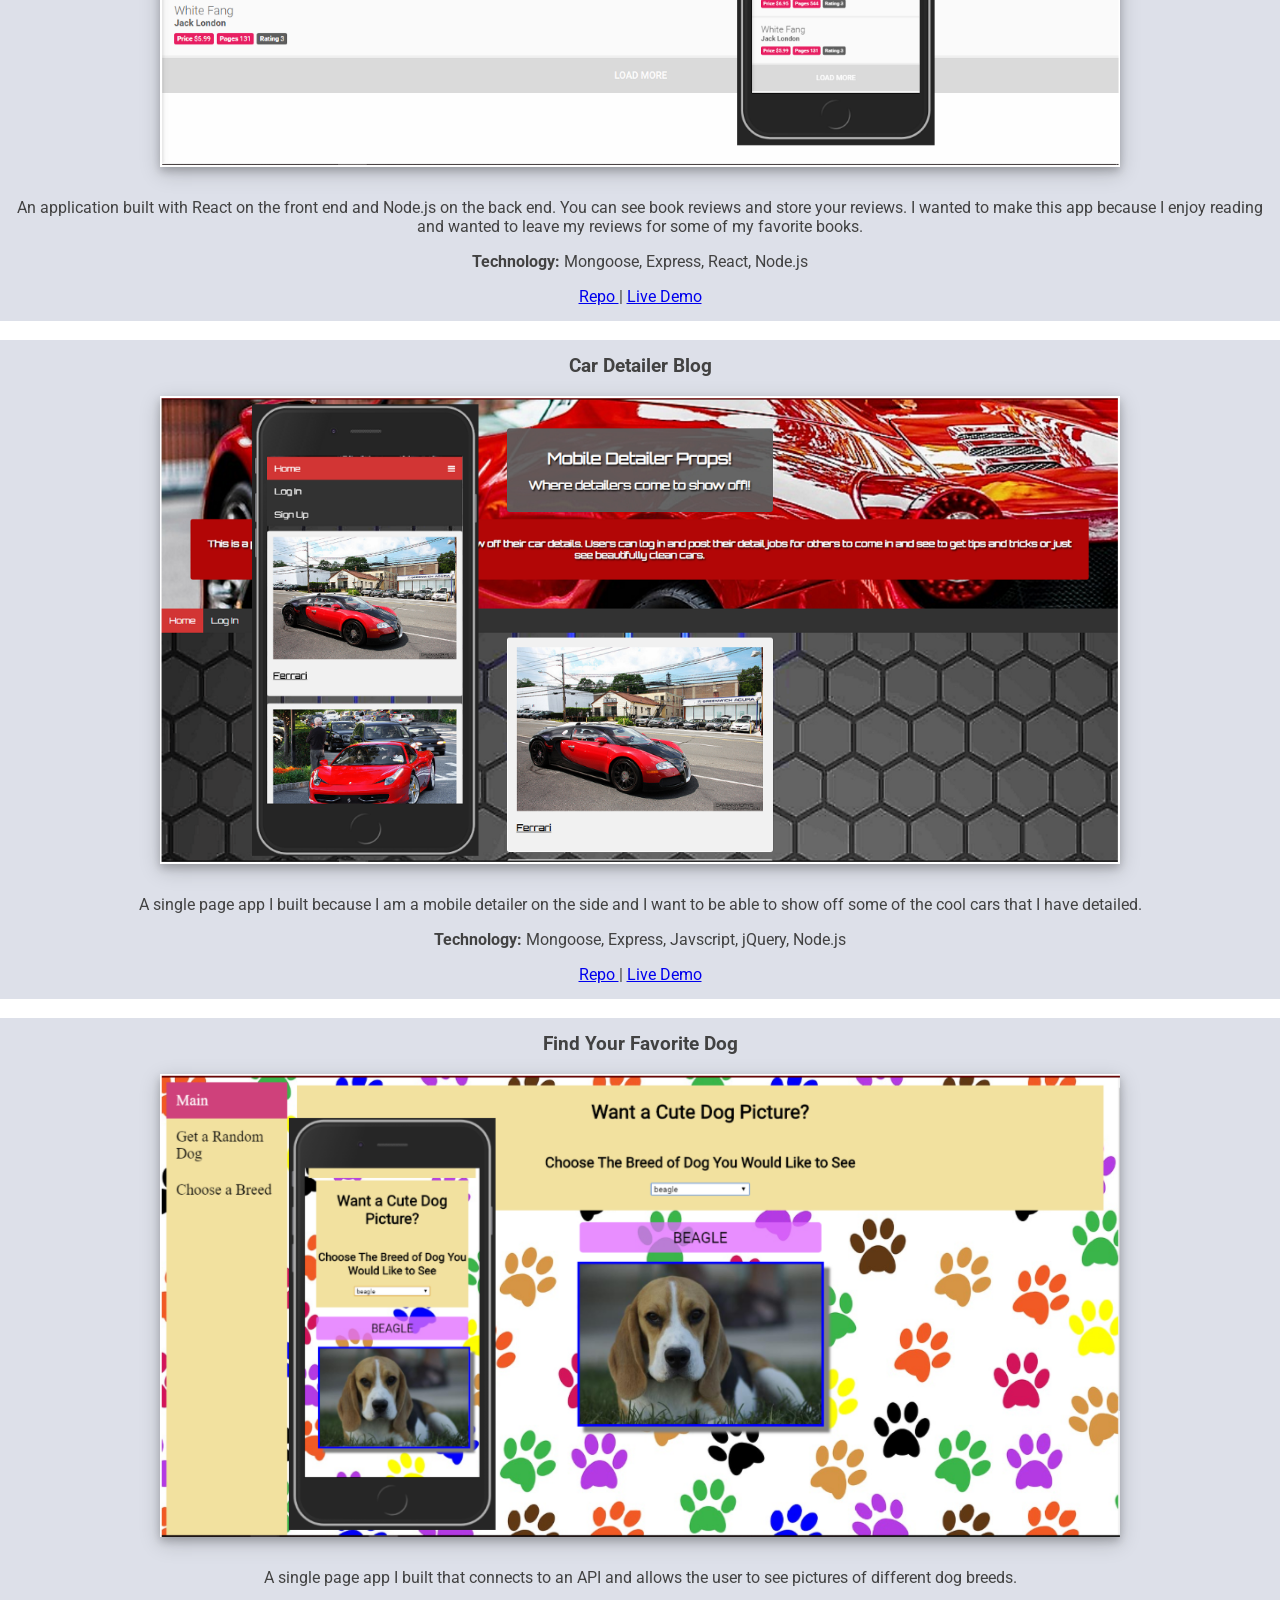
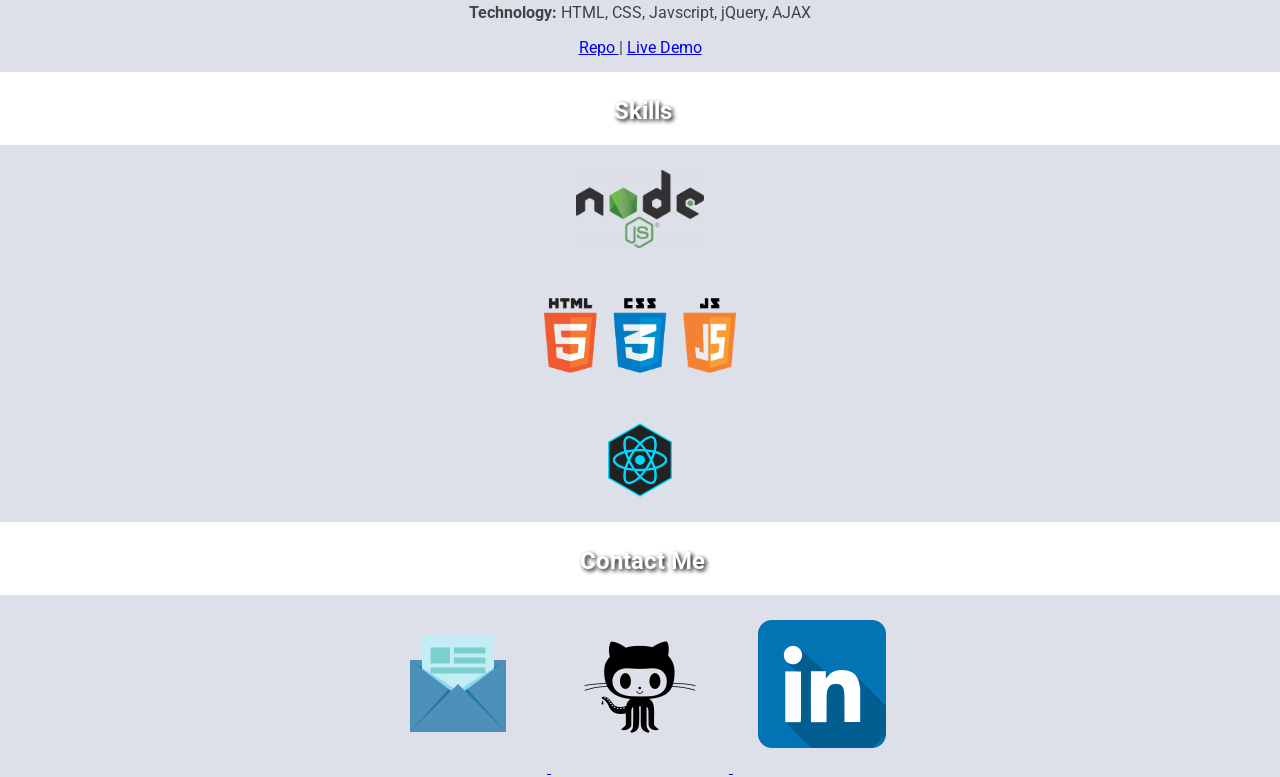
==== commit e333fd50: "add contact buttons" ====
--- a/index.html
+++ b/index.html
@@ -116,21 +116,36 @@
         <div class="contact" id="skills">
           <h2><a name="contact">Contact Me</a></h2>
           <div class="container">
-            <div class="projects-text">
-              <p>
-                <strong>Email: </strong>
-                <a href="spc.eubanks.matthew@gmail.com">spc.eubanks.matthew@gmail.com</a>
-              </p>
-              <p>
-                <strong>Github: </strong>
-                <a href="https://github.com/MatthewEubanks">https://github.com/MatthewEubanks</a>
-              </p>
-              <p>
-                <strong>LinkedIn: </strong>
-                <a href="https://www.linkedin.com/in/matthew-eubanks-5791472b/"
-                  >https://www.linkedin.com/in/matthew-eubanks-5791472b/</a
-                >
-              </p>
+            <div class="icons-contactme">
+              <a href="mailto:spc.eubanks.matthew@gmail.com">
+                <img
+                  class="icons-email"
+                  src="./images/icons/iconfinder_39_Email_Marketing_1688837.png"
+                />
+              </a>
+              <a href="https://github.com/MatthewEubanks">
+                <img class="icons-github" src="./images/icons/iconfinder_github_394189.png" />
+              </a>
+              <a href="https://www.linkedin.com/in/matthew-eubanks-5791472b/">
+                <img class="icons-linkedin" src="./images/icons/iconfinder_linkedin_986950.png" />
+              </a>
+
+              <!--
+                <p>
+                  <strong>Email: </strong>
+                  <a href="spc.eubanks.matthew@gmail.com">spc.eubanks.matthew@gmail.com</a>
+                </p>
+                <p>
+                  <strong>Github: </strong>
+                  <a href="https://github.com/MatthewEubanks">https://github.com/MatthewEubanks</a>
+                </p>
+                <p>
+                  <strong>LinkedIn: </strong>
+                  <a href="https://www.linkedin.com/in/matthew-eubanks-5791472b/"
+                    >https://www.linkedin.com/in/matthew-eubanks-5791472b/</a
+                  >
+                </p>
+              -->
             </div>
           </div>
         </div>
--- a/index.css
+++ b/index.css
@@ -145,6 +145,28 @@
   width: 5%;
   padding: 25px 0;
 }
+.icons-contactme {
+  display: block;
+  text-align: center;
+}
+.icons-email {
+  margin-left: auto;
+  margin-right: auto;
+  width: 10%;
+  padding: 25px;
+}
+.icons-github {
+  margin-left: auto;
+  margin-right: auto;
+  width: 10%;
+  padding: 25px;
+}
+.icons-linkedin {
+  margin-left: auto;
+  margin-right: auto;
+  width: 10%;
+  padding: 25px;
+}
 .container {
   background-color: #dde0e9;
   box-sizing: border-box;
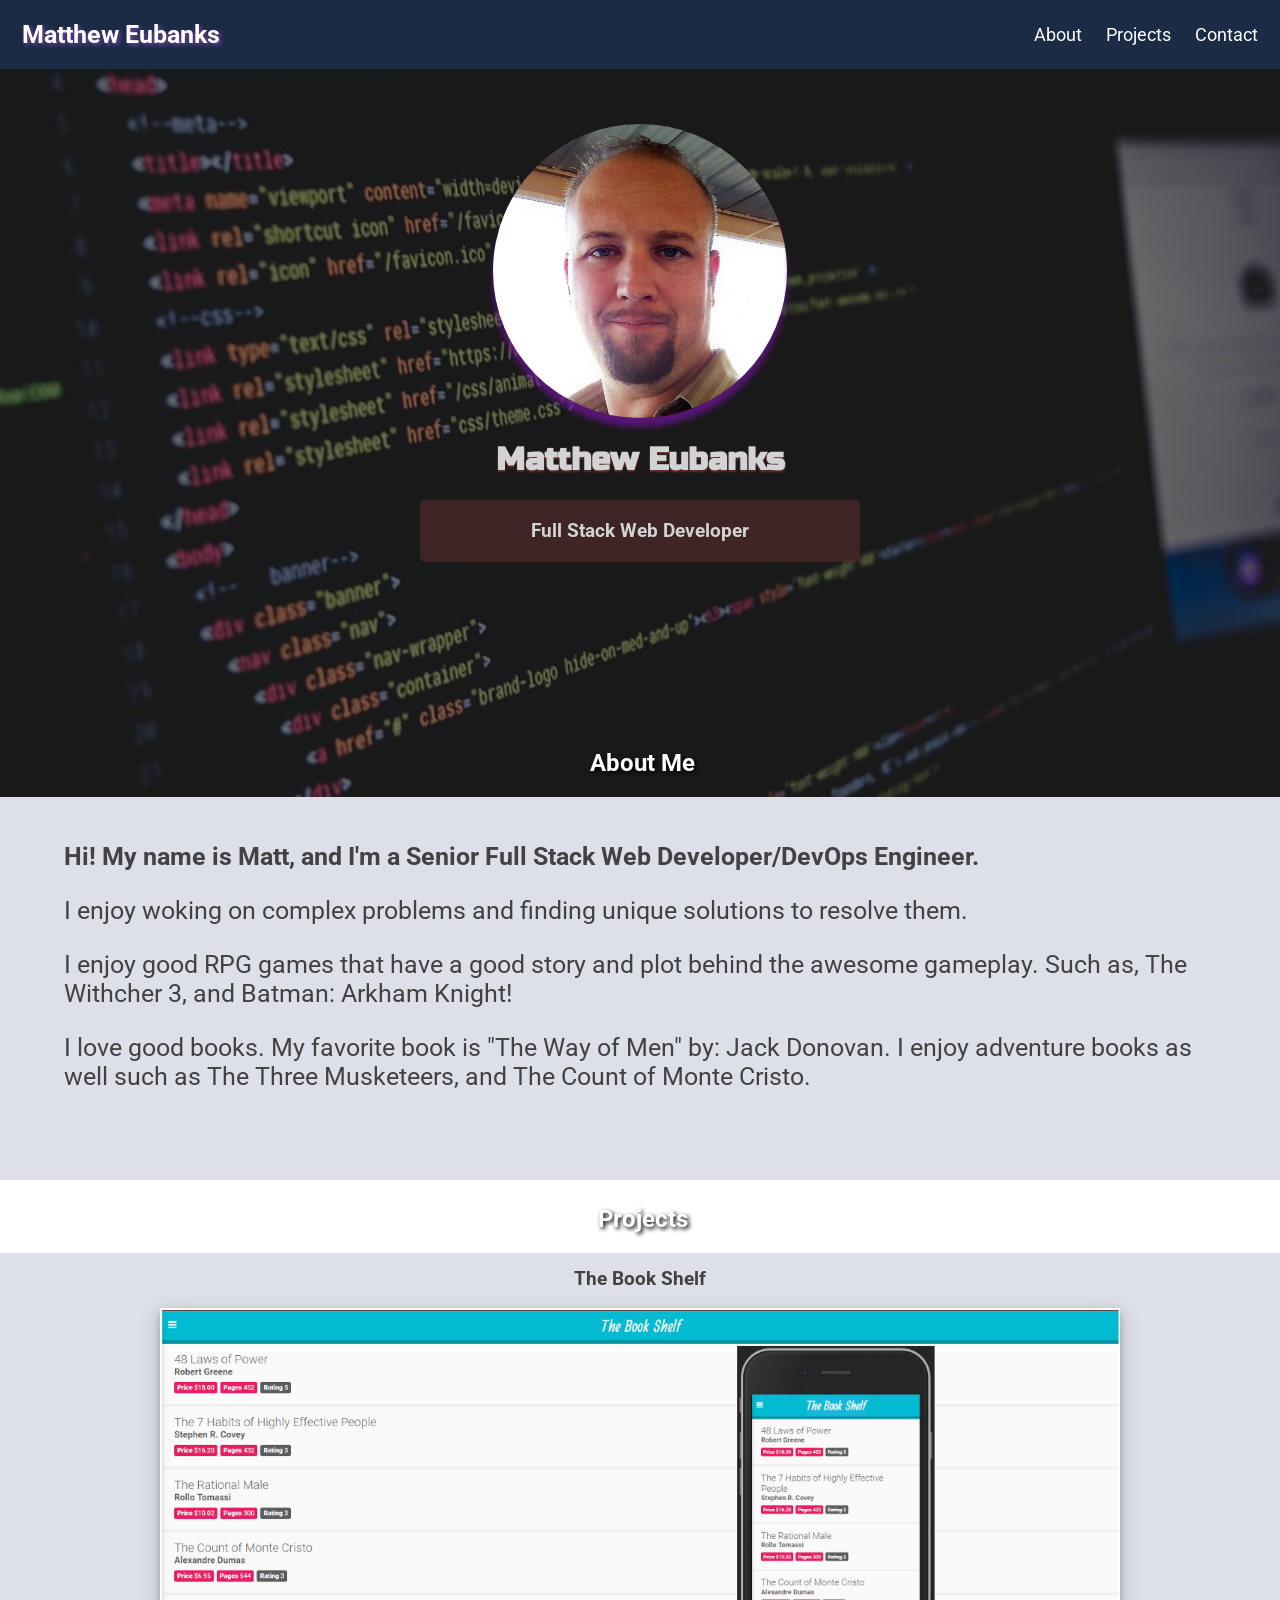
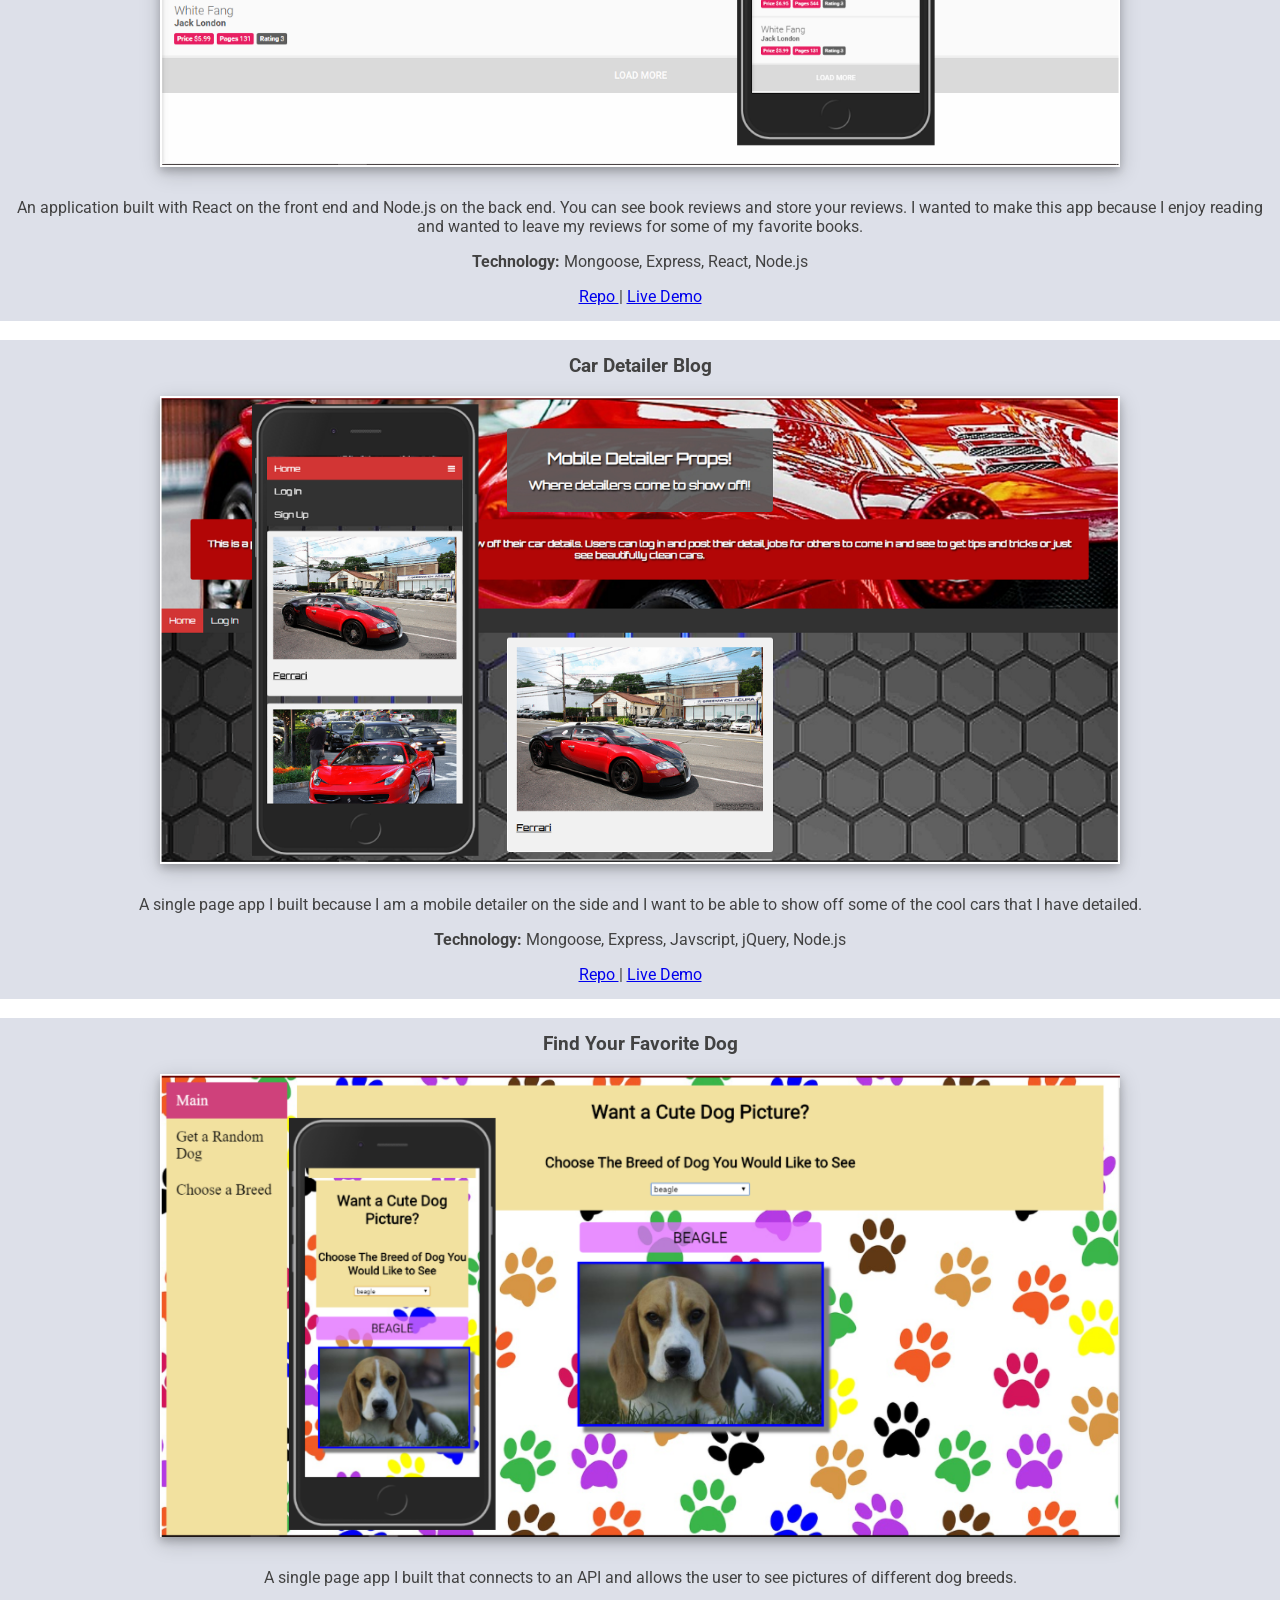
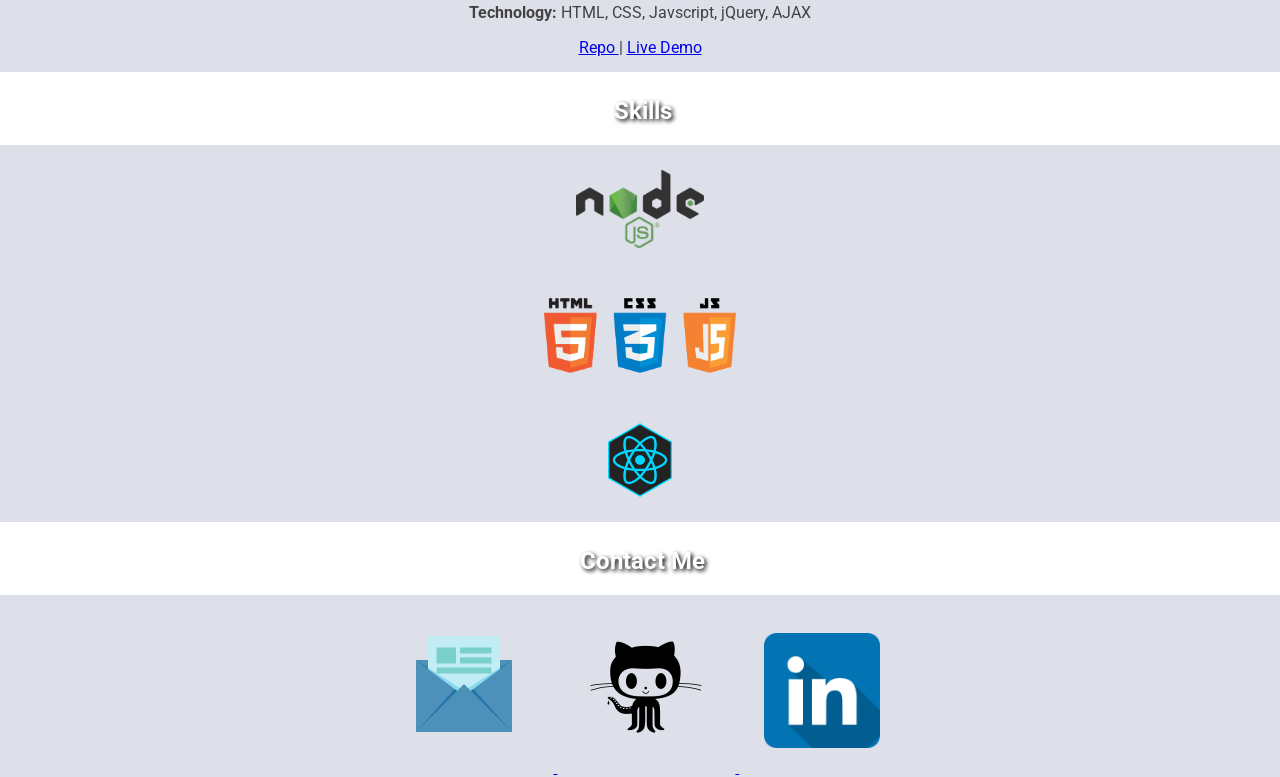
==== commit a64cf1c7: "Update index.html" ====
--- a/index.html
+++ b/index.html
@@ -39,8 +39,8 @@
           <h2><a name="about">About Me</a></h2>
           <div class="container">
             <div class="about-me">
-              <p><strong>Hi! My name is Matt, and I'm a Full Stack Web Developer.</strong></p>
-              <p>I am an avid coffee drinker. The stronger the better!</p>
+              <p><strong>Hi! My name is Matt, and I'm a Senior Full Stack Web Developer/DevOps Engineer.</strong></p>
+              <p>I enjoy woking on complex problems and finding unique solutions to resolve them.</p>
               <p>
                 I enjoy good RPG games that have a good story and plot behind the awesome gameplay.
                 Such as, The Withcher 3, and Batman: Arkham Knight!
@@ -121,31 +121,23 @@
                 <img
                   class="icons-email"
                   src="./images/icons/iconfinder_39_Email_Marketing_1688837.png"
+                  alt="mailto:spc.eubanks.matthew@gmail.com"
                 />
               </a>
               <a href="https://github.com/MatthewEubanks">
-                <img class="icons-github" src="./images/icons/iconfinder_github_394189.png" />
+                <img
+                  class="icons-github"
+                  src="./images/icons/iconfinder_github_394189.png"
+                  alt="https://github.com/MatthewEubanks"
+                />
               </a>
               <a href="https://www.linkedin.com/in/matthew-eubanks-5791472b/">
-                <img class="icons-linkedin" src="./images/icons/iconfinder_linkedin_986950.png" />
+                <img
+                  class="icons-linkedin"
+                  src="./images/icons/iconfinder_linkedin_986950.png"
+                  alt="https://www.linkedin.com/in/matthew-eubanks-5791472b/"
+                />
               </a>
-
-              <!--
-                <p>
-                  <strong>Email: </strong>
-                  <a href="spc.eubanks.matthew@gmail.com">spc.eubanks.matthew@gmail.com</a>
-                </p>
-                <p>
-                  <strong>Github: </strong>
-                  <a href="https://github.com/MatthewEubanks">https://github.com/MatthewEubanks</a>
-                </p>
-                <p>
-                  <strong>LinkedIn: </strong>
-                  <a href="https://www.linkedin.com/in/matthew-eubanks-5791472b/"
-                    >https://www.linkedin.com/in/matthew-eubanks-5791472b/</a
-                  >
-                </p>
-              -->
             </div>
           </div>
         </div>
--- a/index.css
+++ b/index.css
@@ -164,7 +164,7 @@
 .icons-linkedin {
   margin-left: auto;
   margin-right: auto;
-  width: 10%;
+  width: 9%;
   padding: 25px;
 }
 .container {
